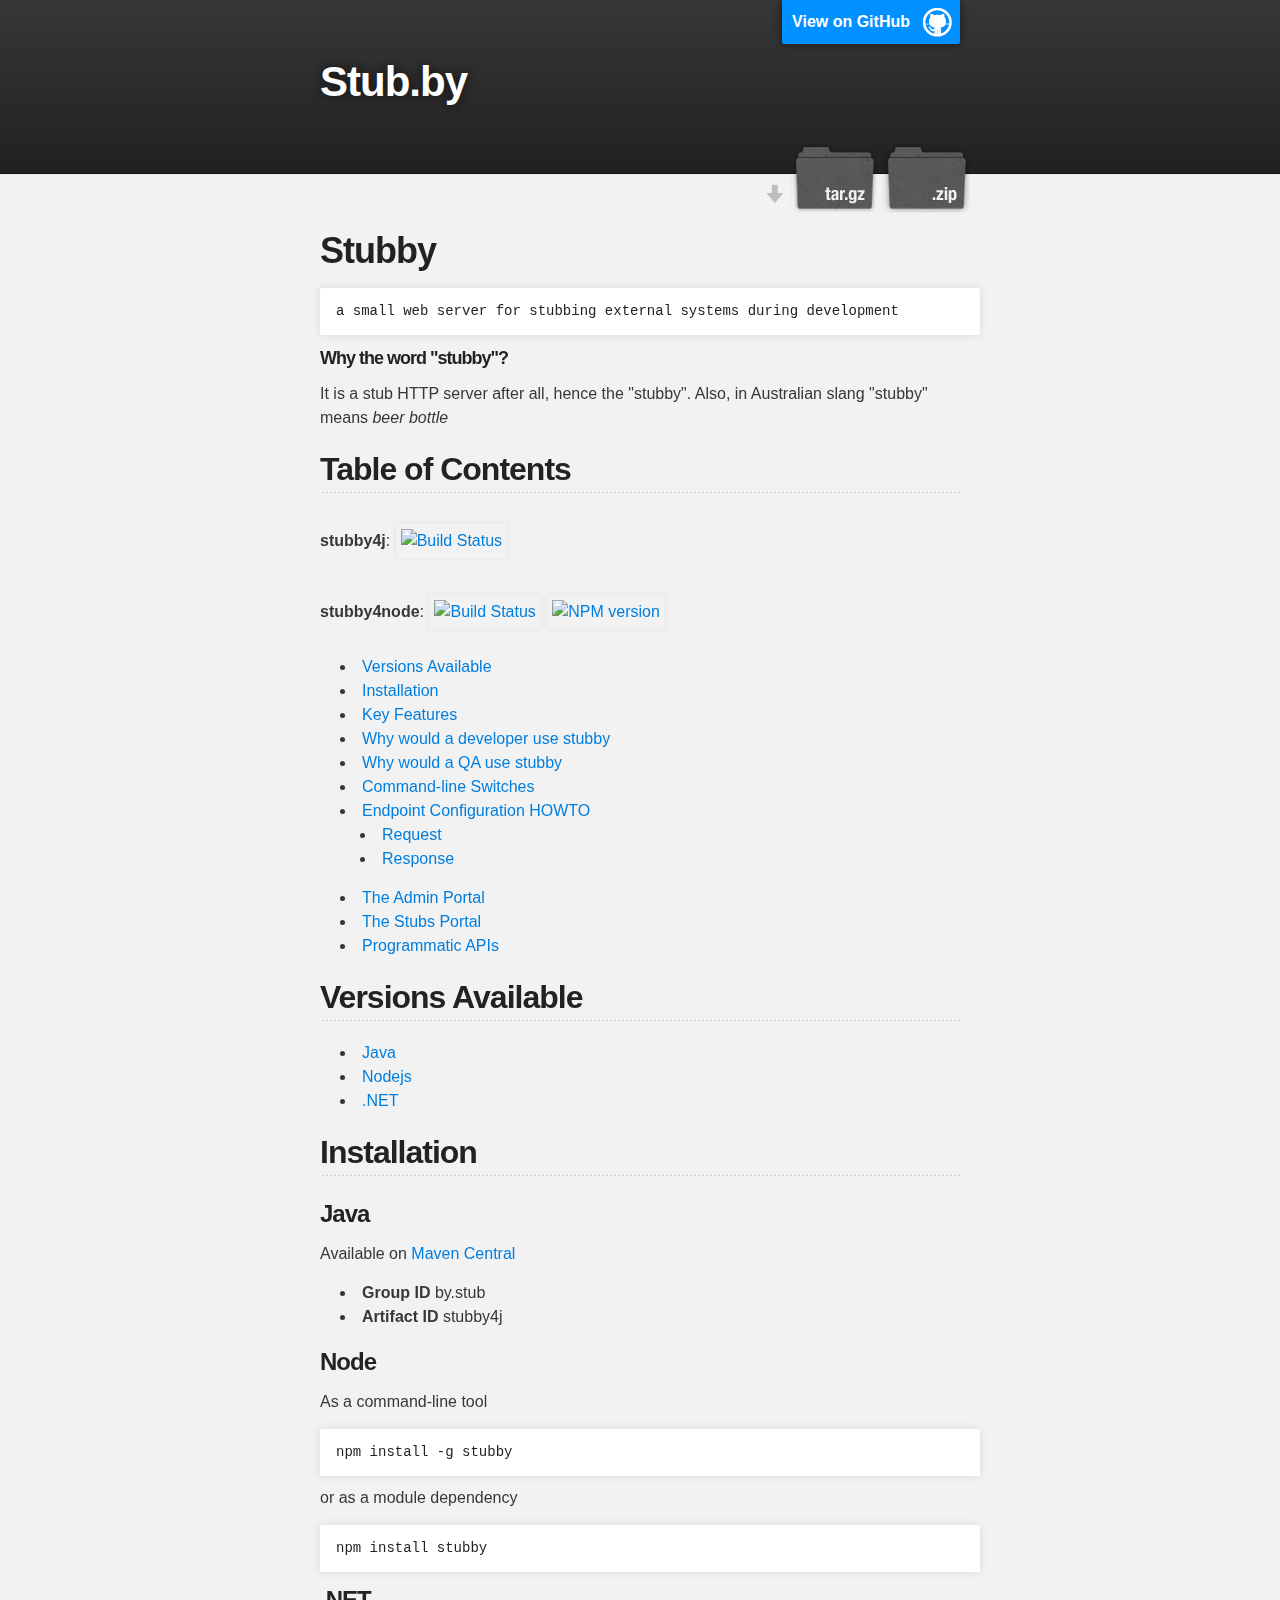
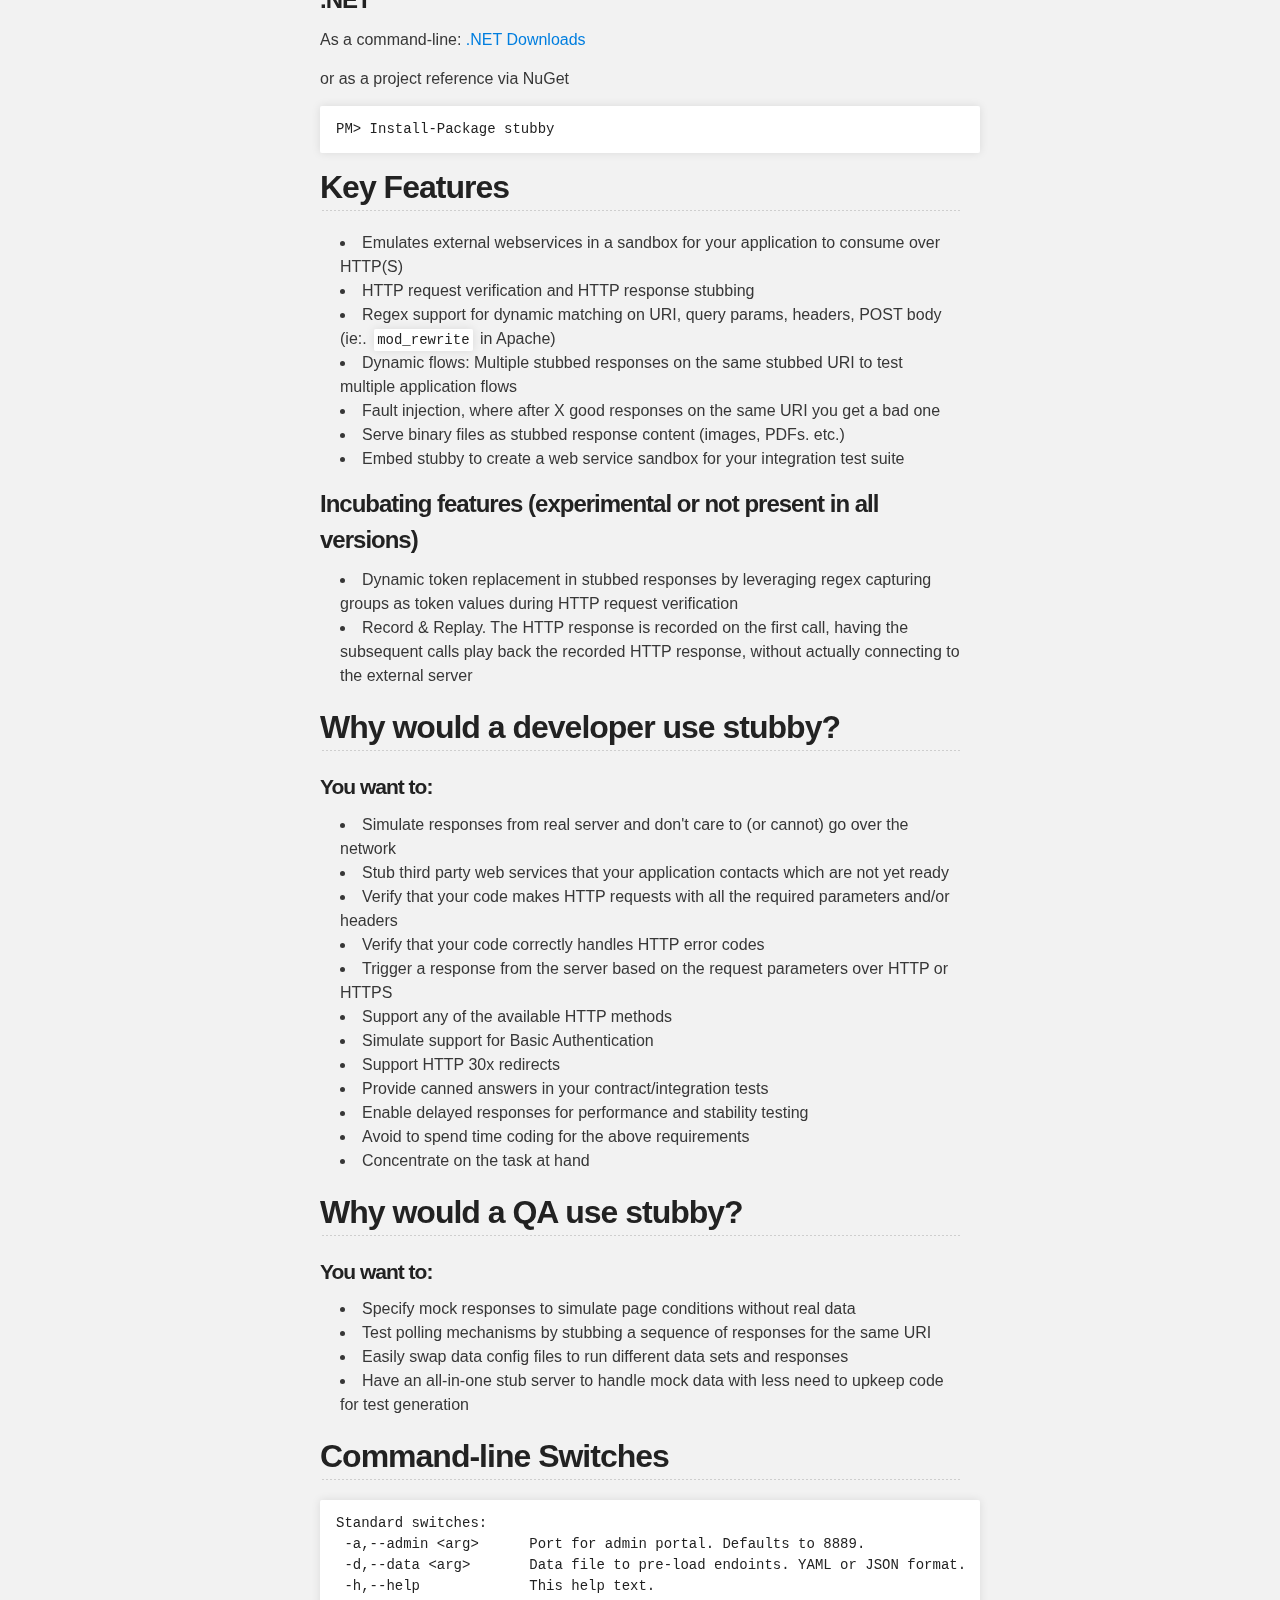
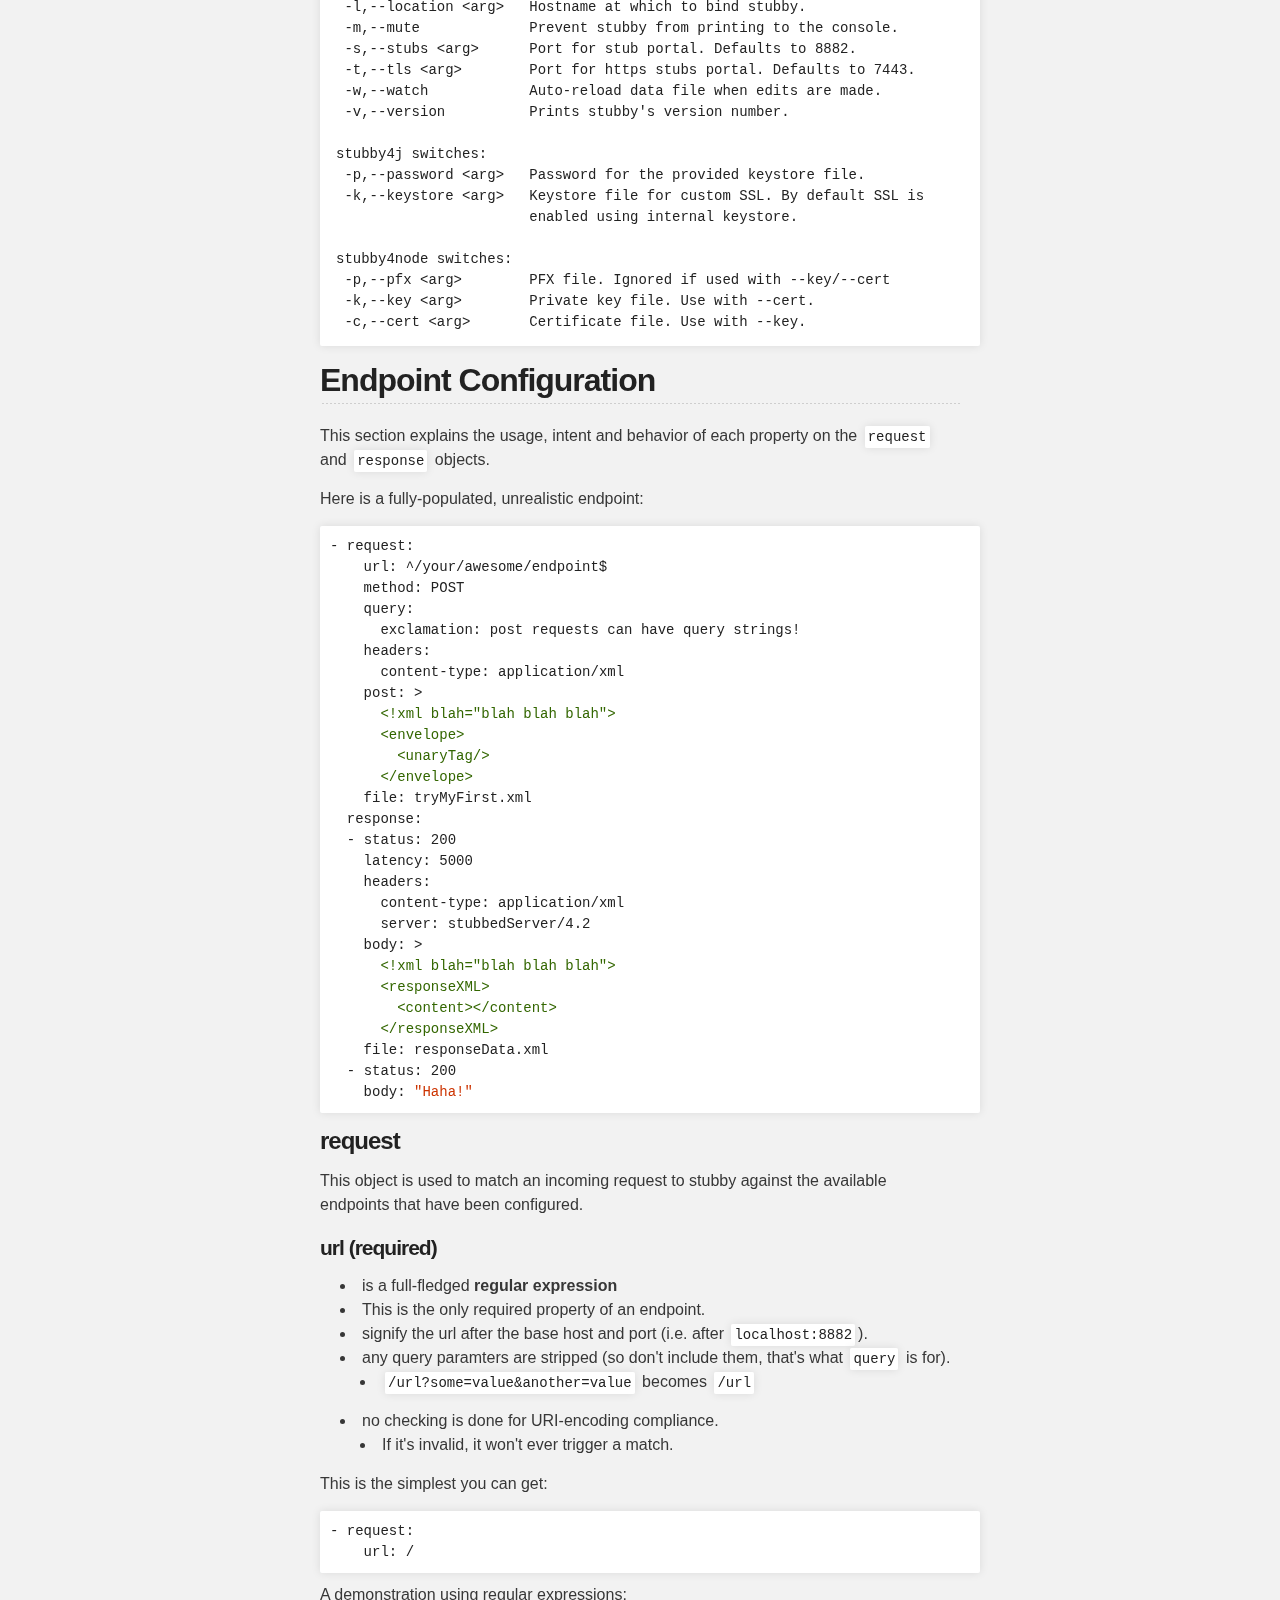
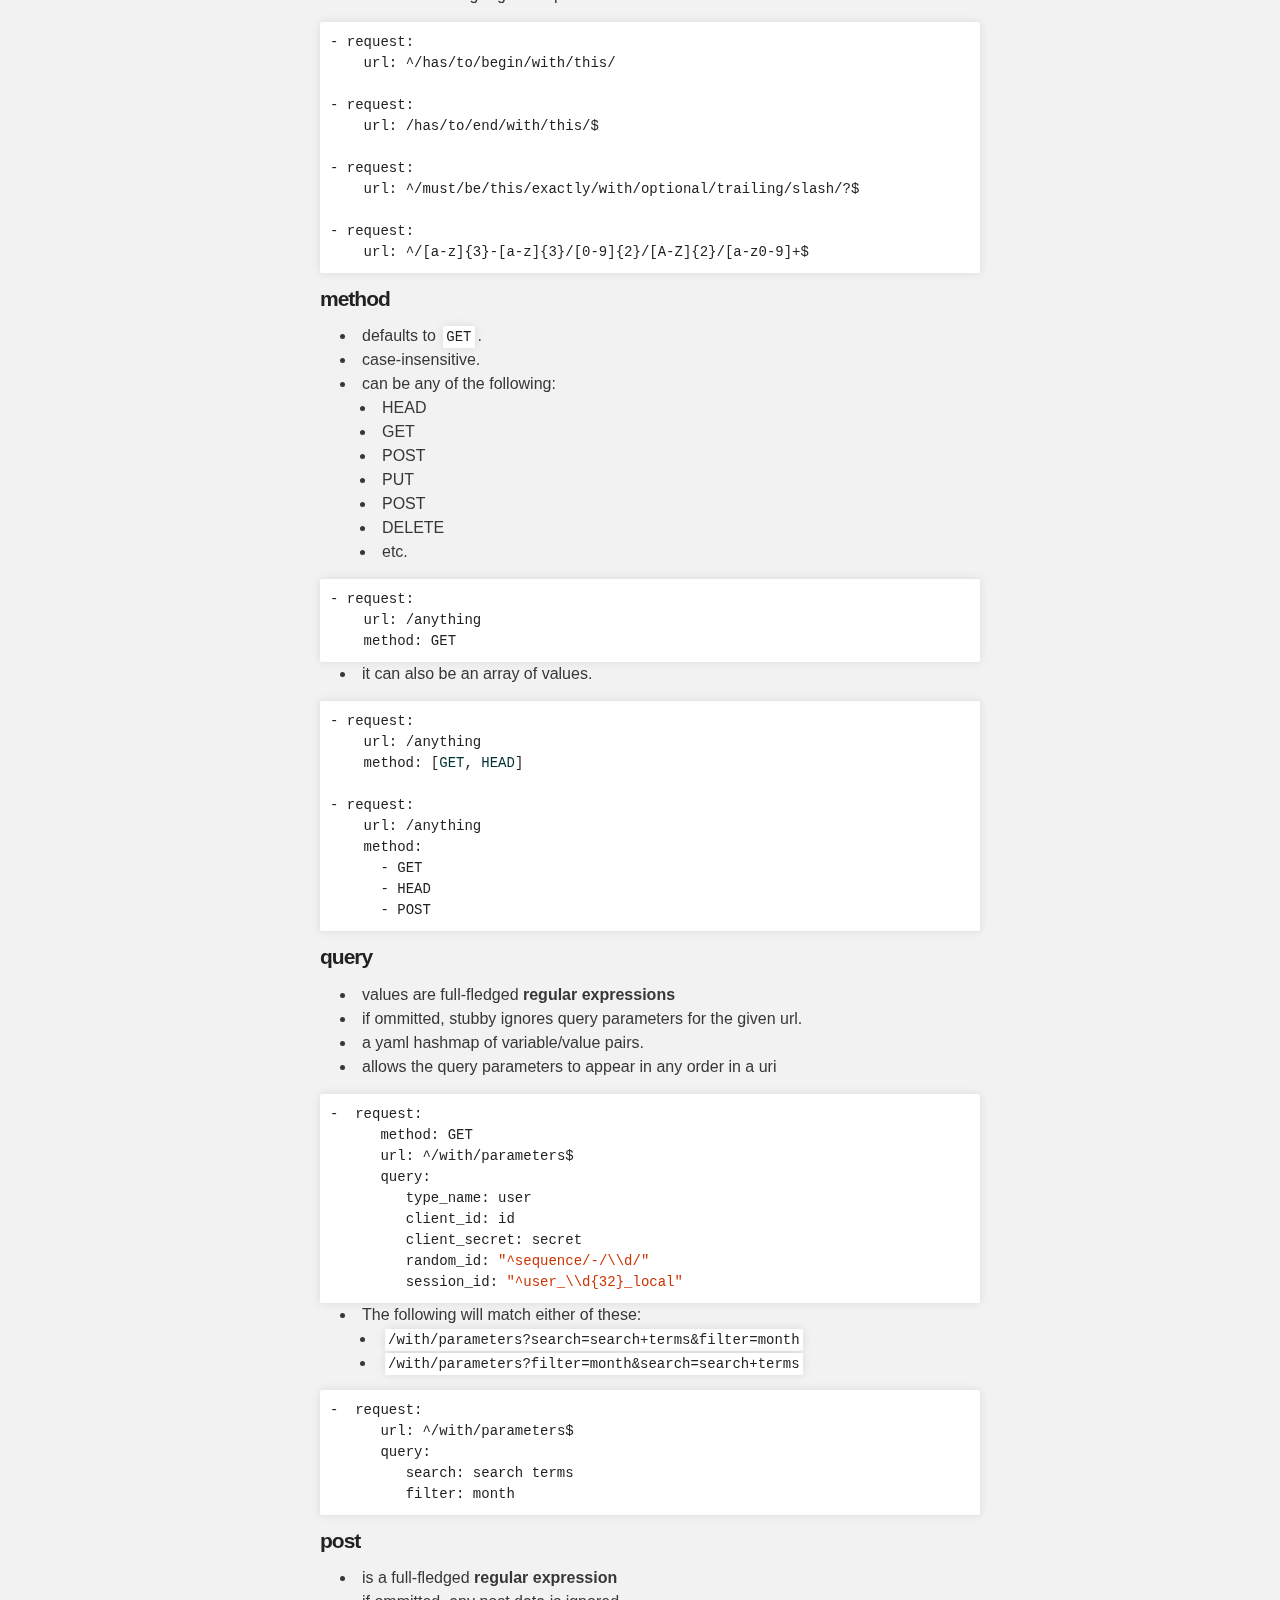
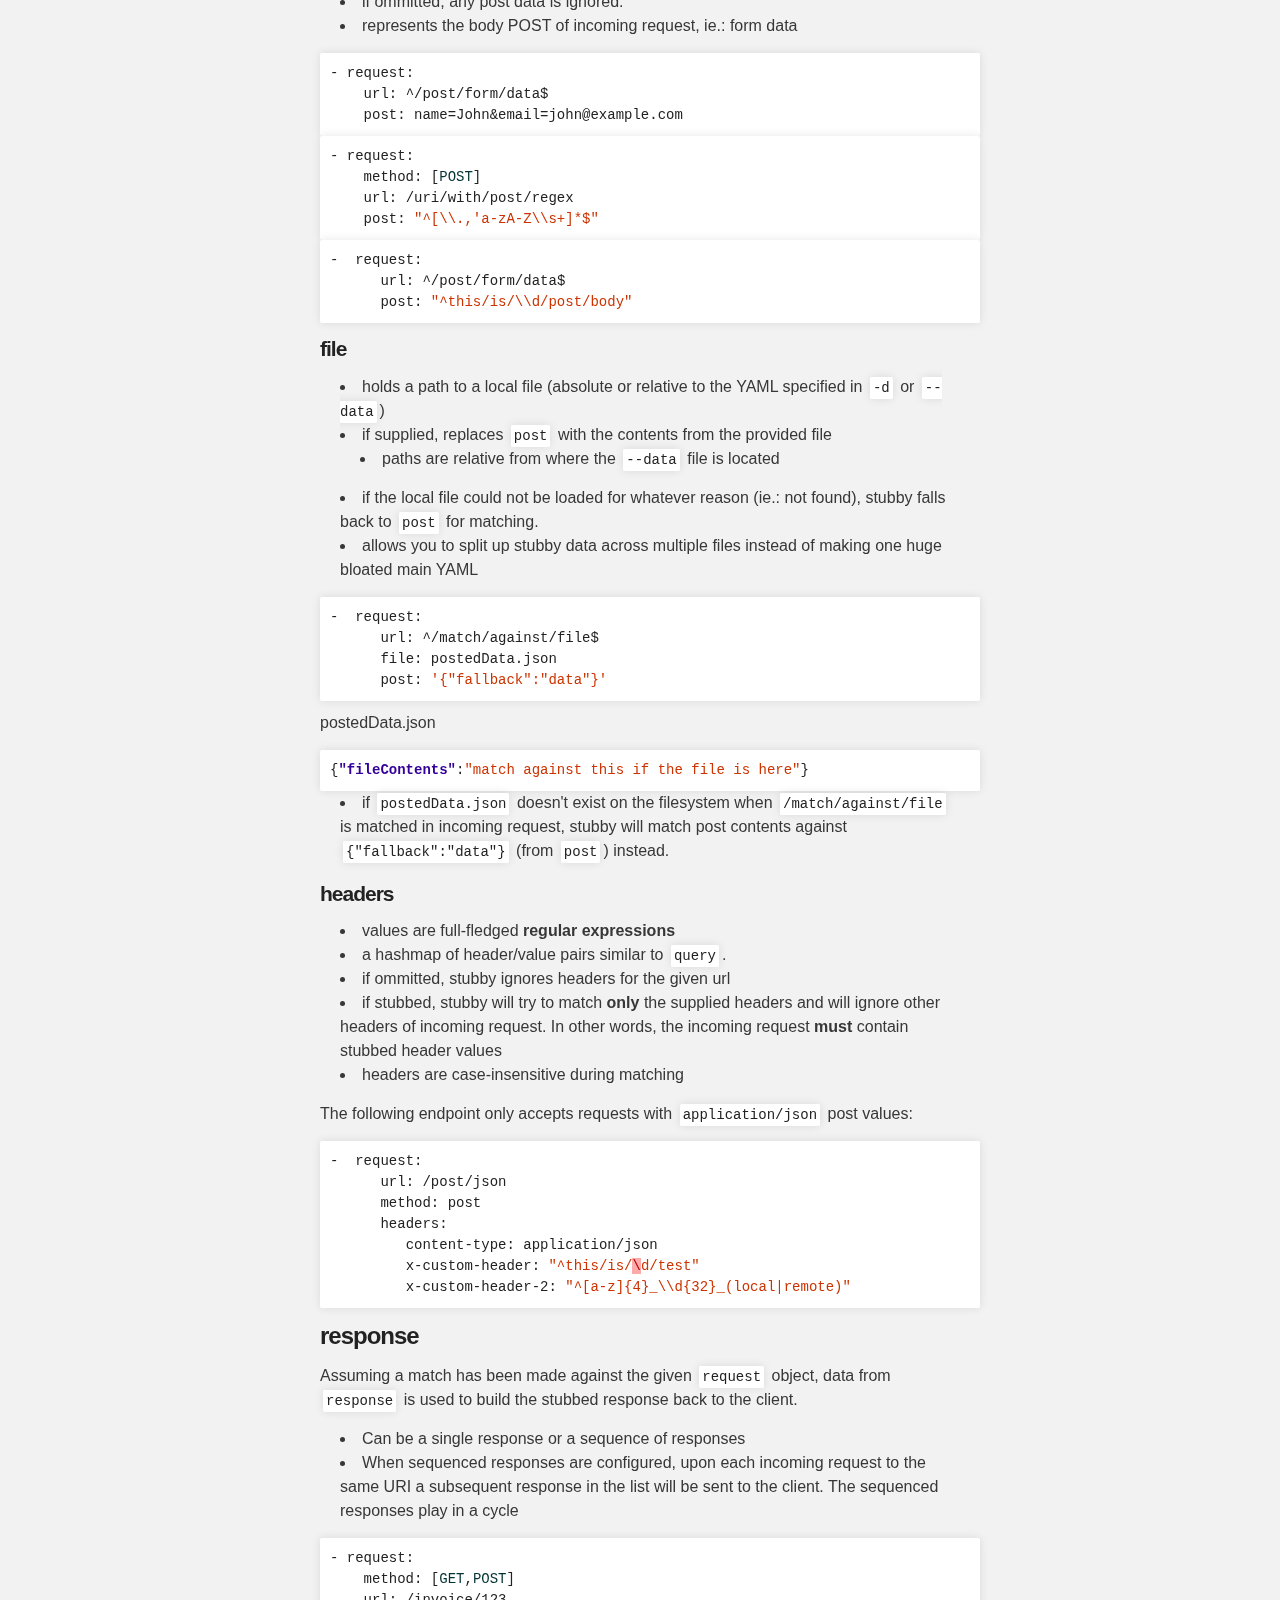
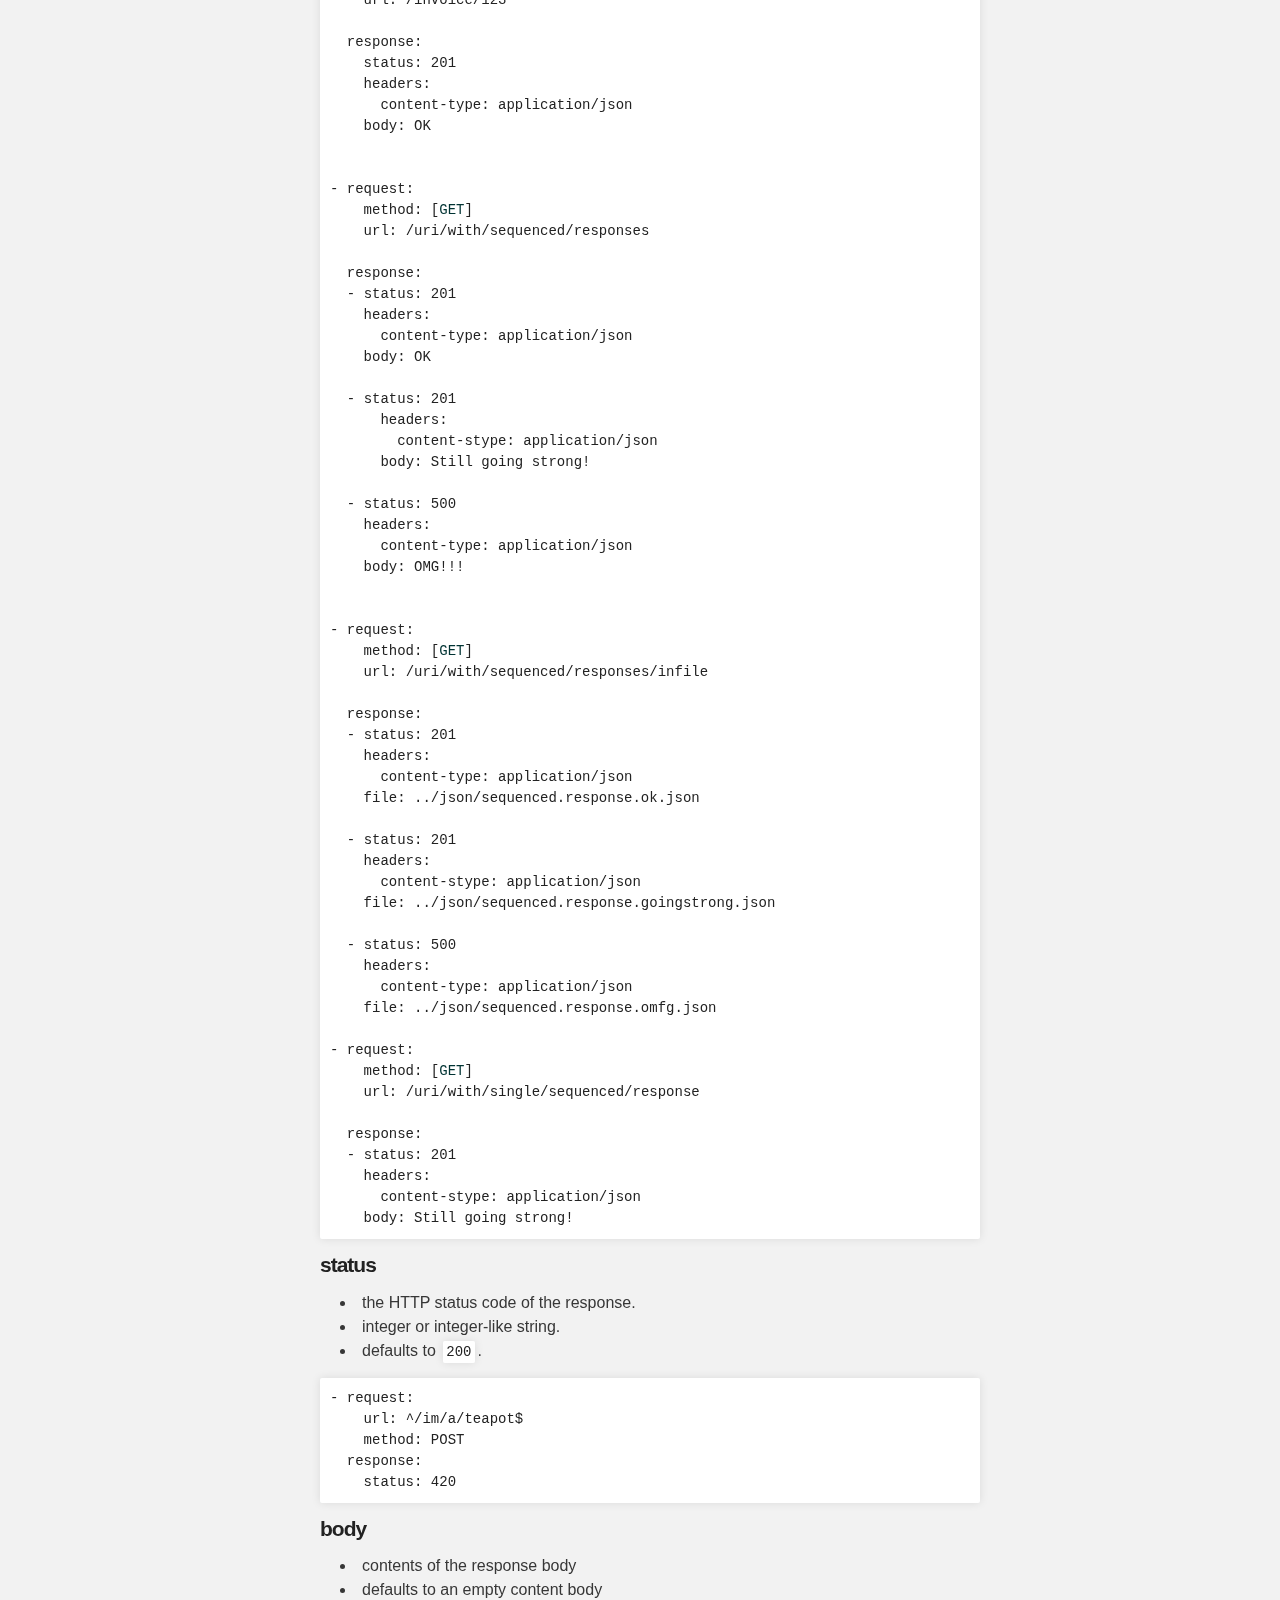
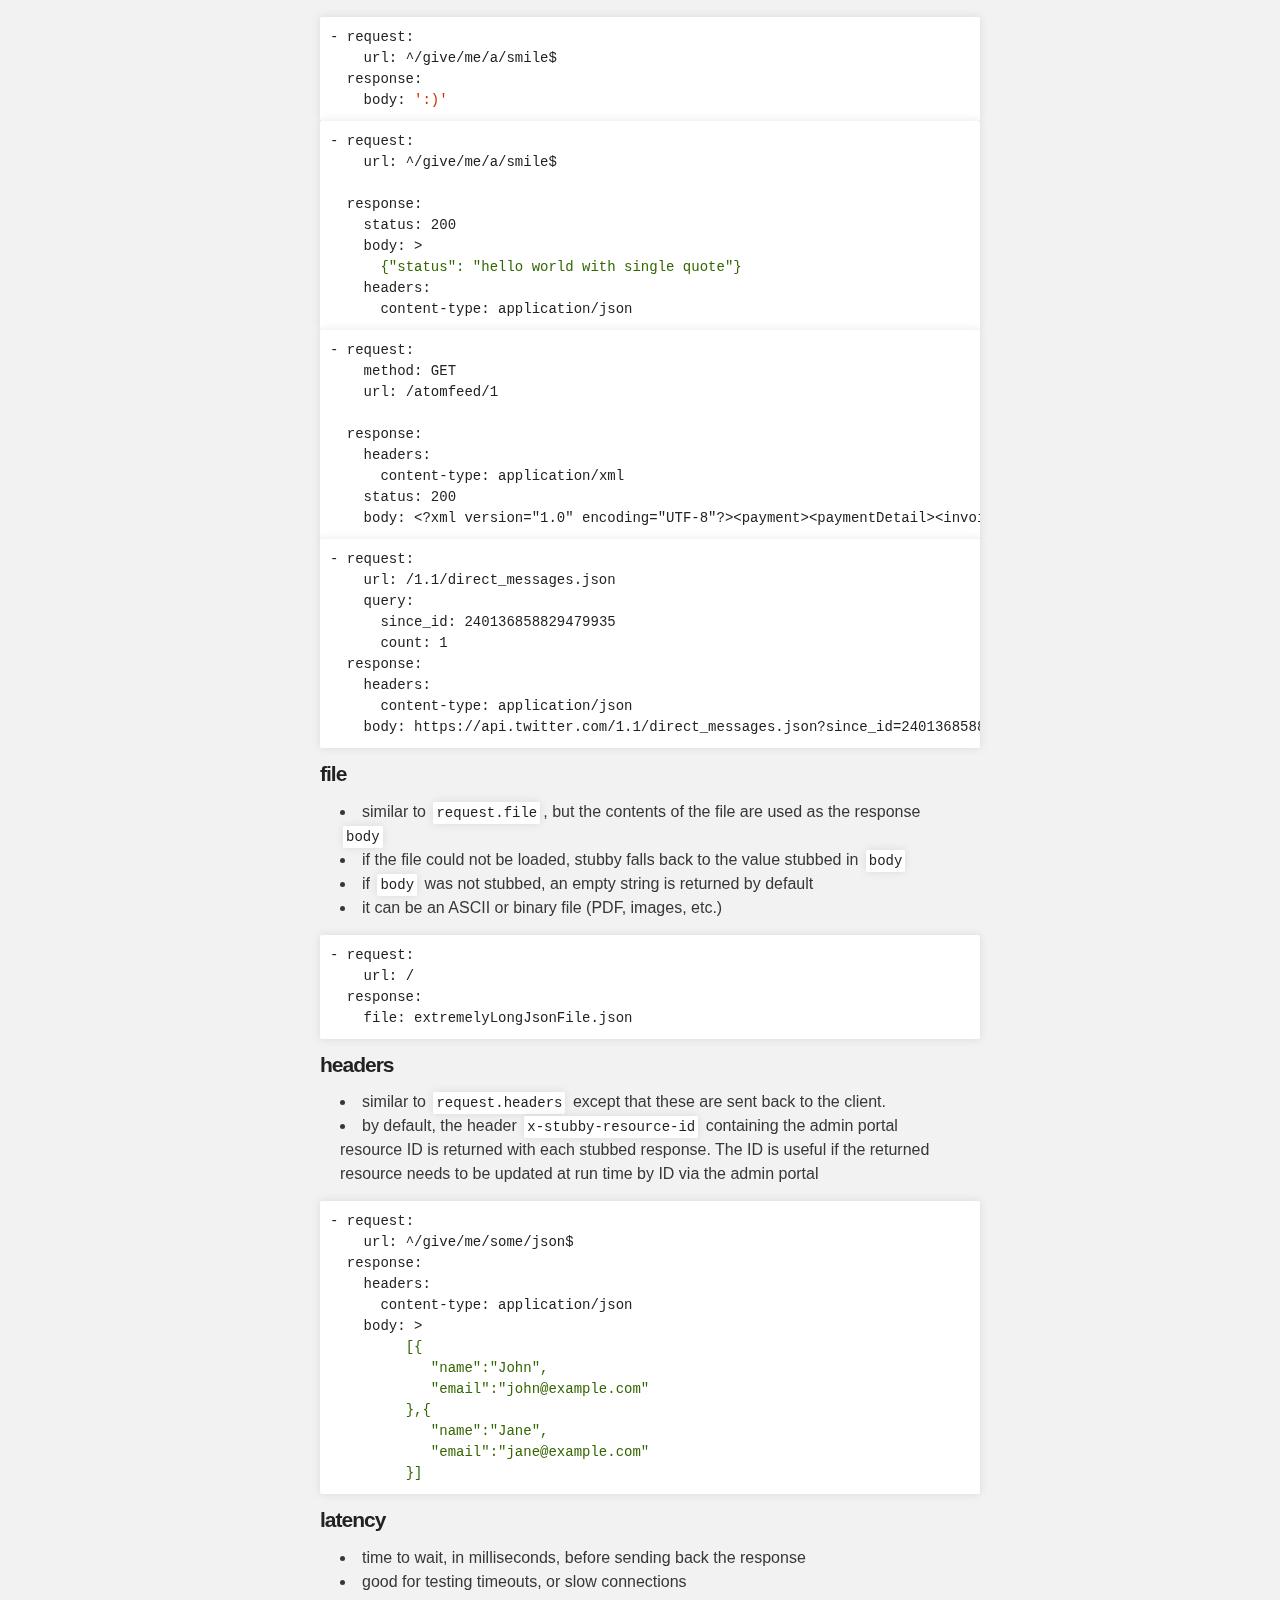
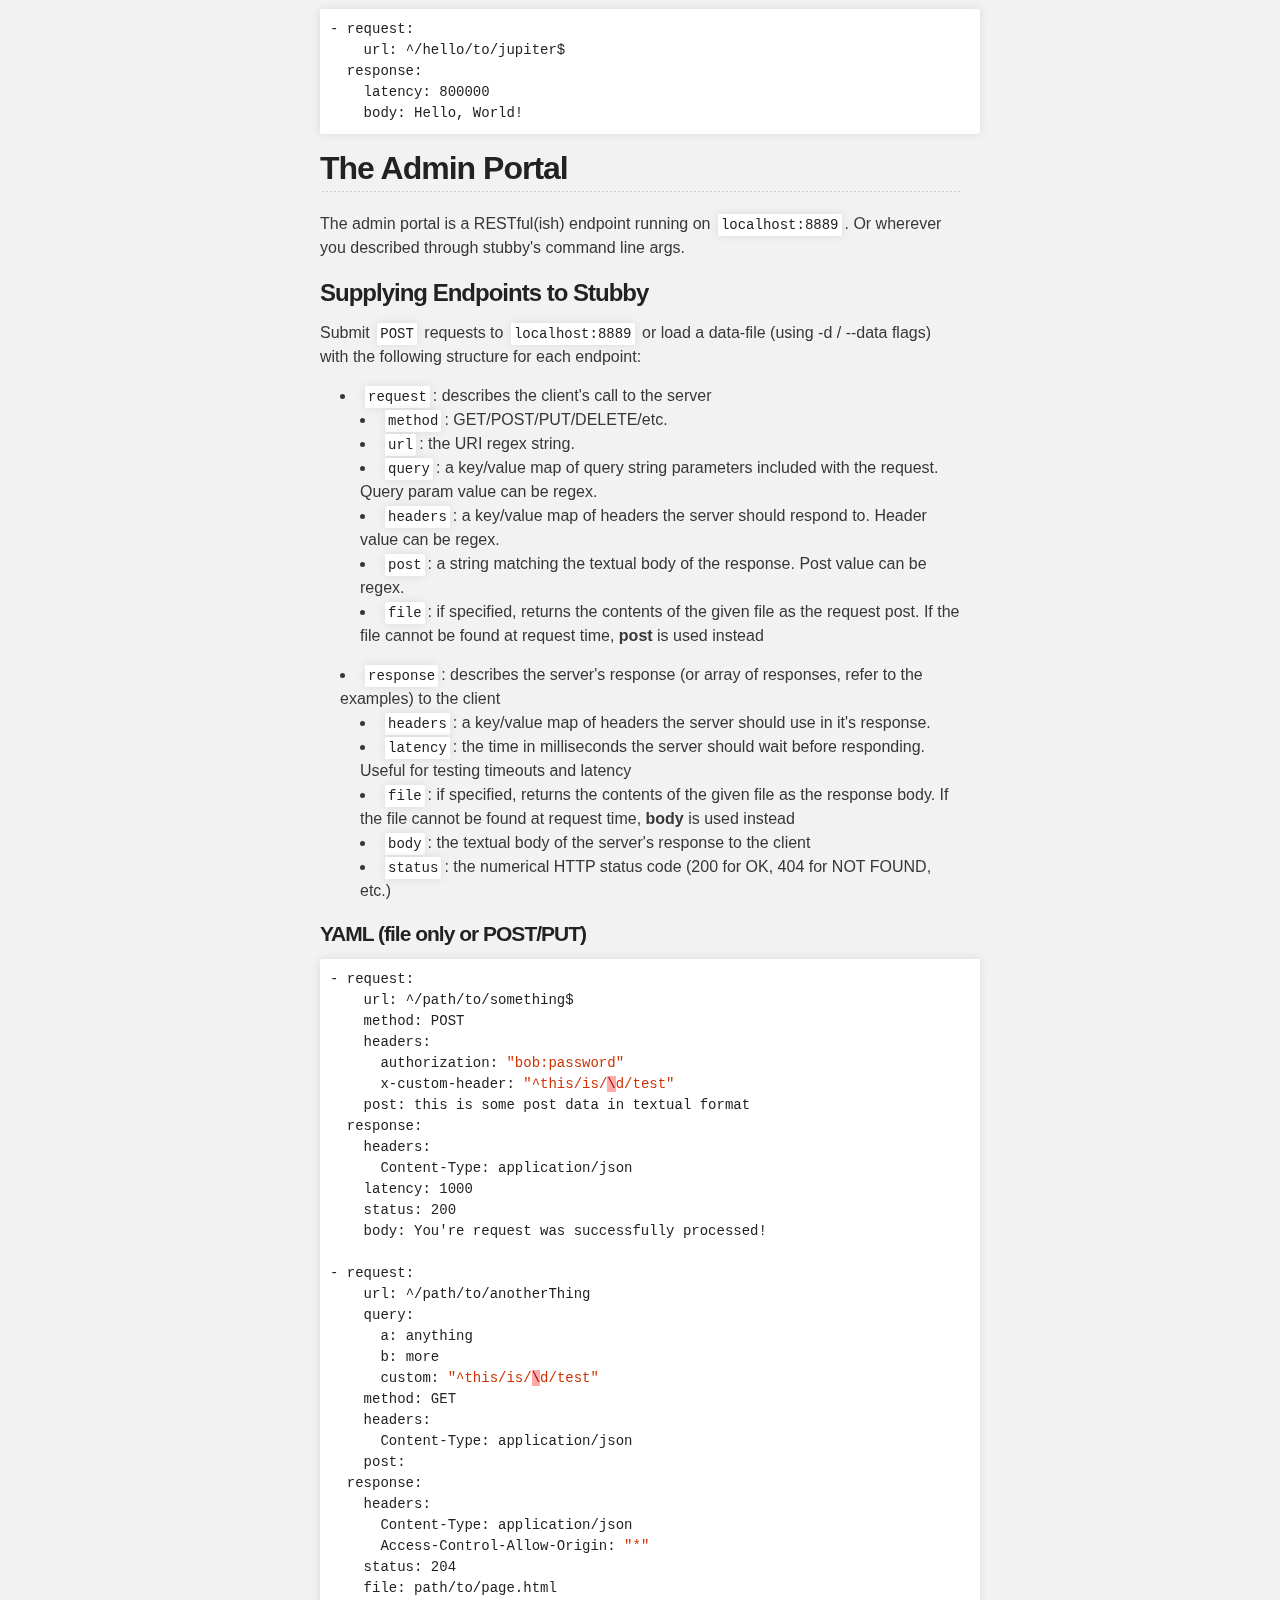
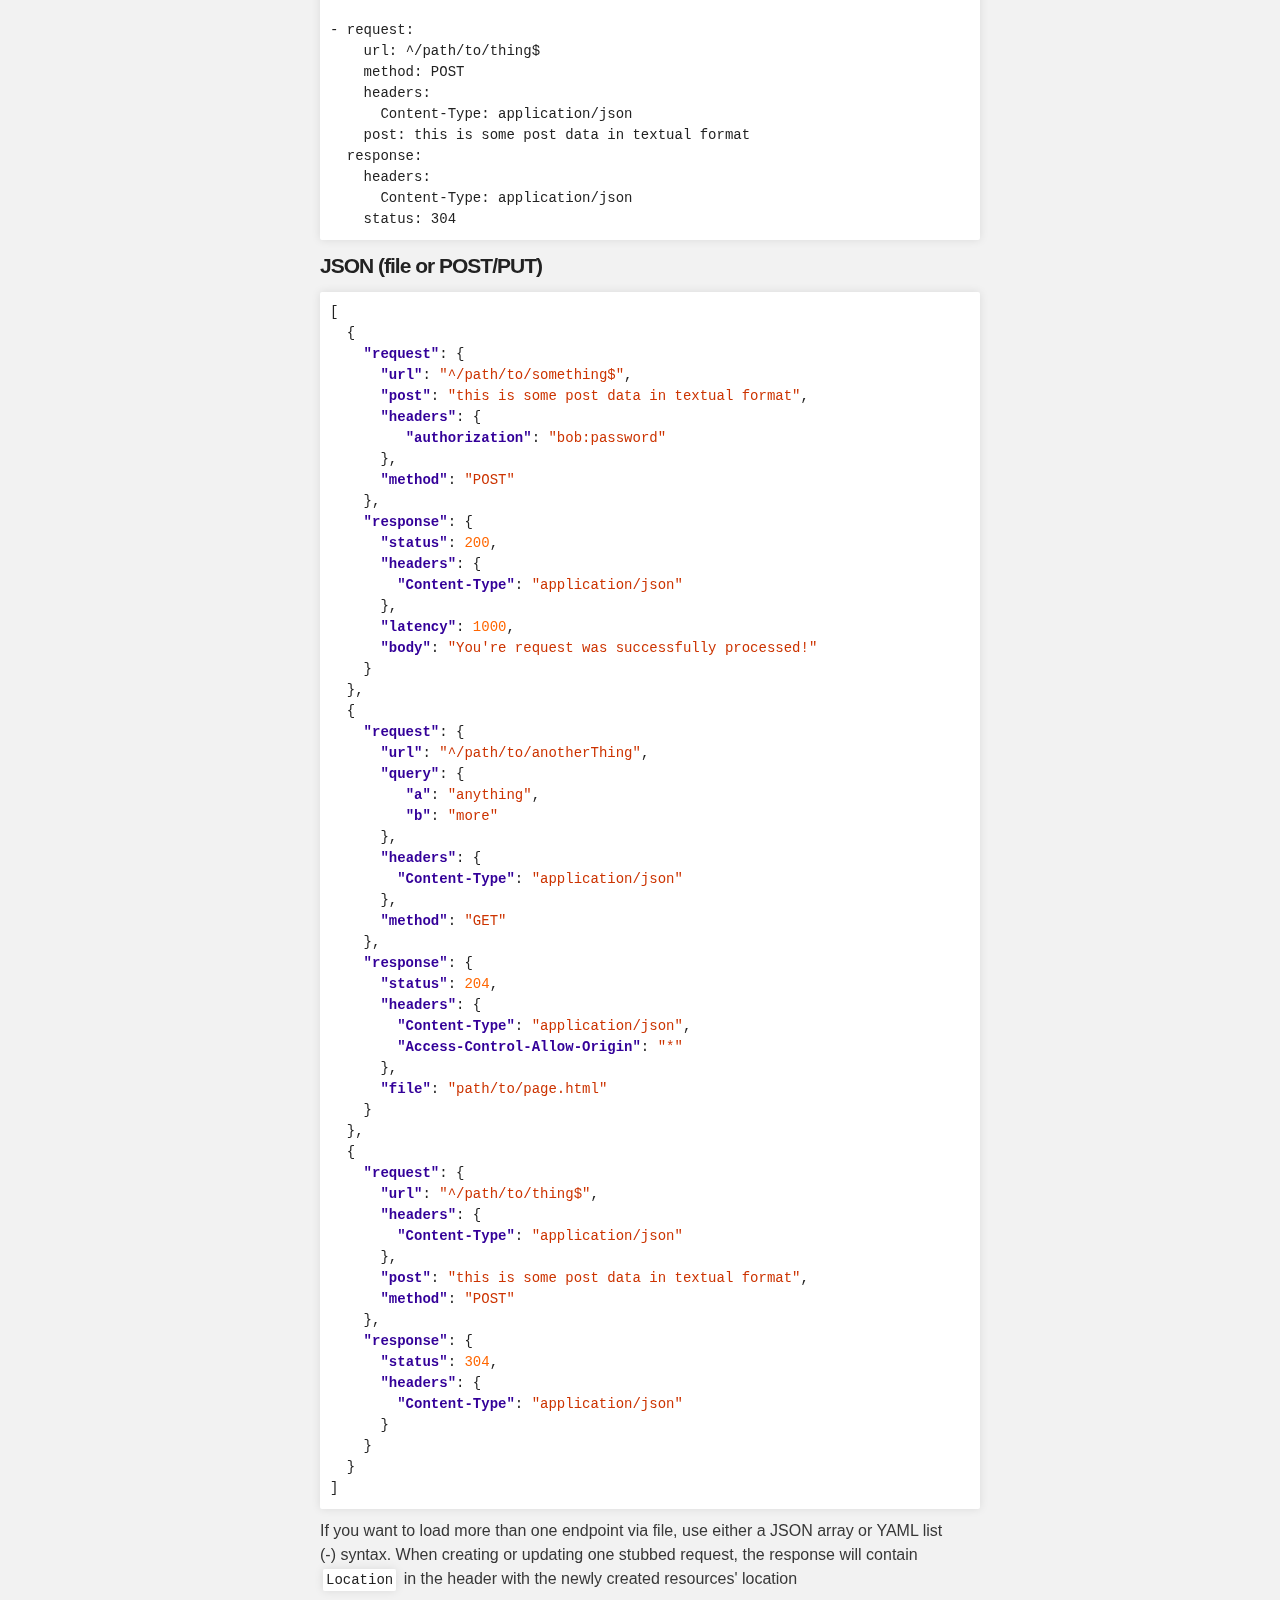
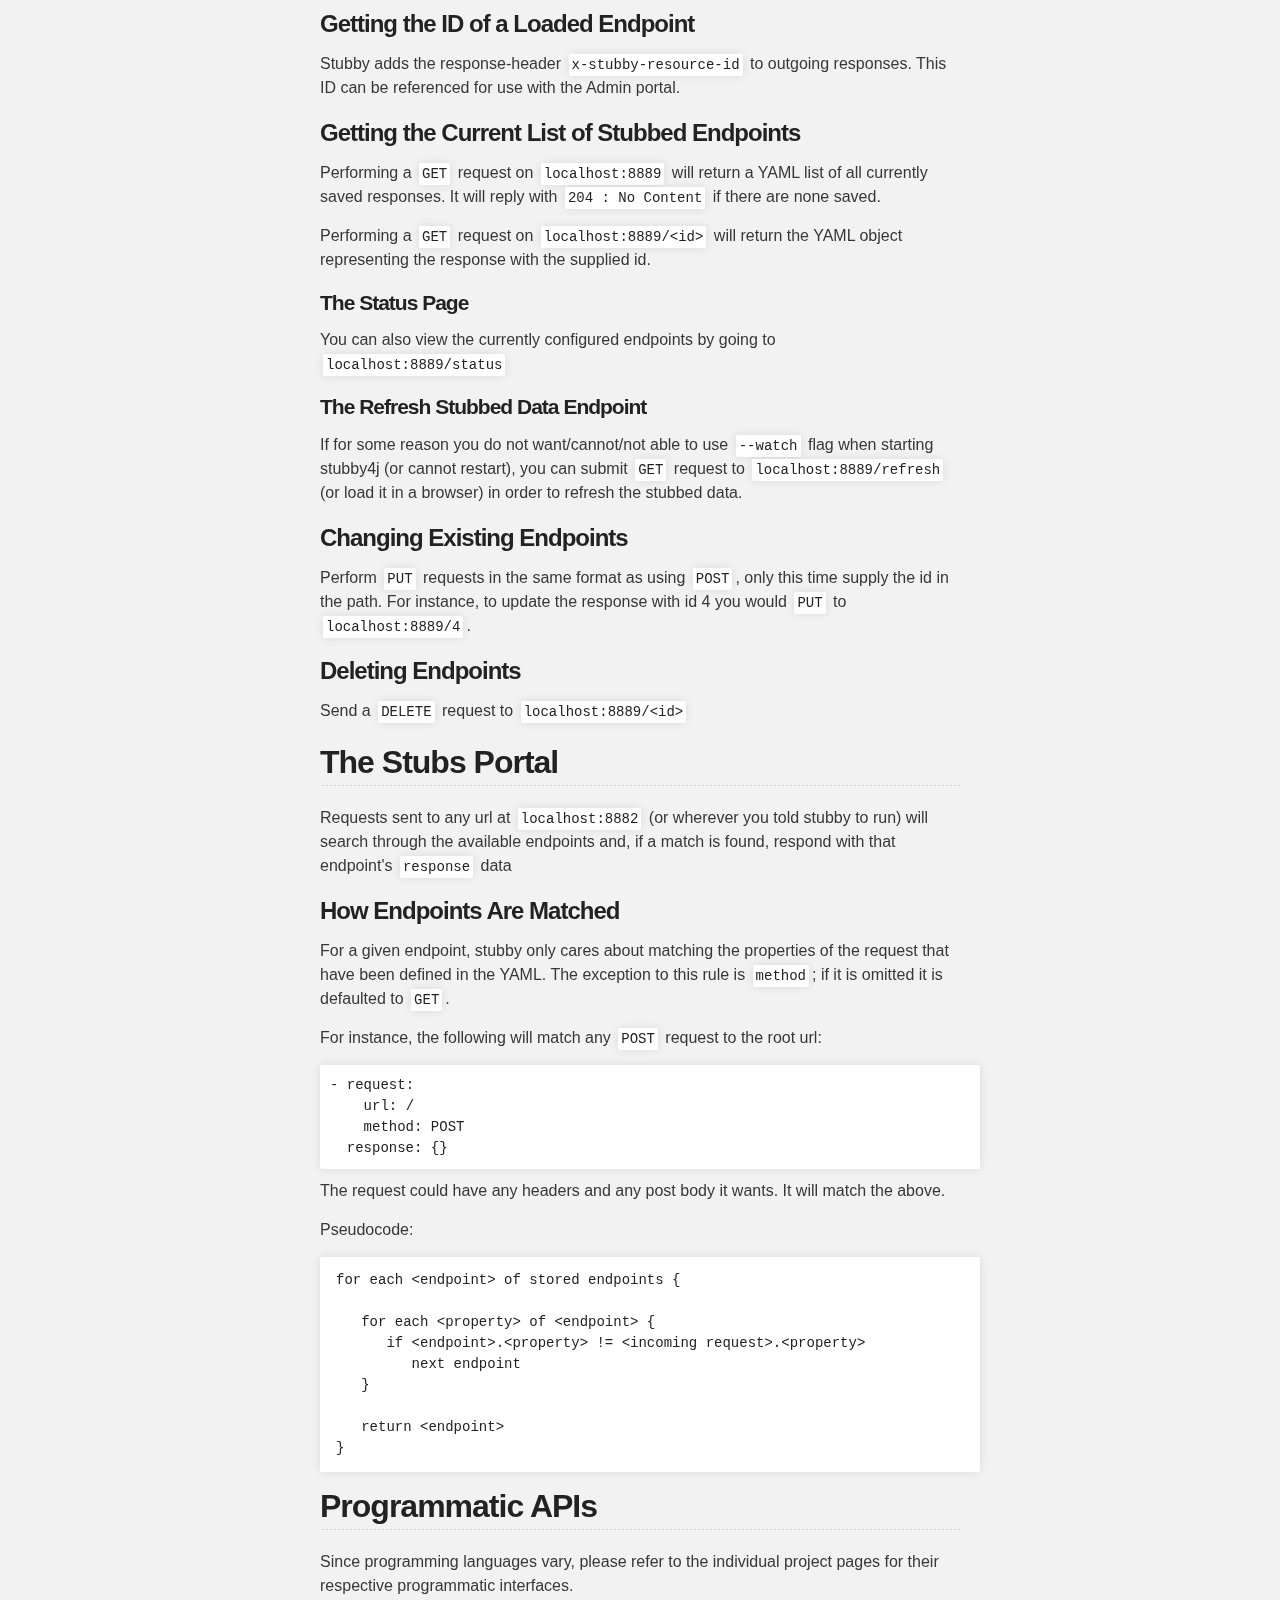
==== index.html @ 2d476422 "Create gh-pages branch via GitHub" ====
<!DOCTYPE html>
<html>

  <head>
    <meta charset='utf-8' />
    <meta http-equiv="X-UA-Compatible" content="chrome=1" />
    <meta name="description" content="Stub.by : " />

    <link rel="stylesheet" type="text/css" media="screen" href="stylesheets/stylesheet.css">

    <title>Stub.by</title>
  </head>

  <body>

    <!-- HEADER -->
    <div id="header_wrap" class="outer">
        <header class="inner">
          <a id="forkme_banner" href="https://github.com/mrak/stub.by">View on GitHub</a>

          <h1 id="project_title">Stub.by</h1>
          <h2 id="project_tagline"></h2>

            <section id="downloads">
              <a class="zip_download_link" href="https://github.com/mrak/stub.by/zipball/master">Download this project as a .zip file</a>
              <a class="tar_download_link" href="https://github.com/mrak/stub.by/tarball/master">Download this project as a tar.gz file</a>
            </section>
        </header>
    </div>

    <!-- MAIN CONTENT -->
    <div id="main_content_wrap" class="outer">
      <section id="main_content" class="inner">
        <h1>
<a name="stubby" class="anchor" href="#stubby"><span class="octicon octicon-link"></span></a>Stubby</h1>

<pre><code>a small web server for stubbing external systems during development
</code></pre>

<h5>
<a name="why-the-word-stubby" class="anchor" href="#why-the-word-stubby"><span class="octicon octicon-link"></span></a>Why the word "stubby"?</h5>

<p>It is a stub HTTP server after all, hence the "stubby". Also, in Australian slang "stubby" means <em>beer bottle</em></p>

<h2>
<a name="table-of-contents" class="anchor" href="#table-of-contents"><span class="octicon octicon-link"></span></a>Table of Contents</h2>

<p><strong>stubby4j</strong>: <a href="http://travis-ci.org/azagniotov/stubby4j"><img src="https://secure.travis-ci.org/azagniotov/stubby4j.png?branch=master" alt="Build Status"></a></p>

<p><strong>stubby4node</strong>: <a href="http://travis-ci.org/Afmrak/stubby4node"><img src="https://secure.travis-ci.org/mrak/stubby4node.png?branch=master" alt="Build Status"></a>
<a href="http://badge.fury.io/js/stubby"><img src="https://badge.fury.io/js/stubby.png" alt="NPM version"></a></p>

<ul>
<li><a href="#versions-available">Versions Available</a></li>
<li><a href="#installation">Installation</a></li>
<li><a href="#key-features">Key Features</a></li>
<li><a href="#why-would-a-developer-use-stubby">Why would a developer use stubby</a></li>
<li><a href="#why-would-a-qa-use-stubby">Why would a QA use stubby</a></li>
<li><a href="#command-line-switches">Command-line Switches</a></li>
<li>
<a href="#endpoint-configuration">Endpoint Configuration HOWTO</a>

<ul>
<li><a href="#request">Request</a></li>
<li><a href="#response">Response</a></li>
</ul>
</li>
<li><a href="#the-admin-portal">The Admin Portal</a></li>
<li><a href="#the-stubs-portal">The Stubs Portal</a></li>
<li><a href="#programmatic-apis">Programmatic APIs</a></li>
</ul><h2>
<a name="versions-available" class="anchor" href="#versions-available"><span class="octicon octicon-link"></span></a>Versions Available</h2>

<ul>
<li><a href="http://stub.by/4j">Java</a></li>
<li><a href="http://stub.by/4node">Nodejs</a></li>
<li><a href="http://stub.by/4net">.NET</a></li>
</ul><h2>
<a name="installation" class="anchor" href="#installation"><span class="octicon octicon-link"></span></a>Installation</h2>

<h3>
<a name="java" class="anchor" href="#java"><span class="octicon octicon-link"></span></a>Java</h3>

<p>Available on <a href="http://search.maven.org/#search%7Cgav%7C1%7Cg%3A%22by.stub%22%20AND%20a%3A%22stubby4j%22">Maven Central</a></p>

<ul>
<li>
<strong>Group ID</strong> by.stub</li>
<li>
<strong>Artifact ID</strong> stubby4j</li>
</ul><h3>
<a name="node" class="anchor" href="#node"><span class="octicon octicon-link"></span></a>Node</h3>

<p>As a command-line tool</p>

<pre><code>npm install -g stubby
</code></pre>

<p>or as a module dependency</p>

<pre><code>npm install stubby
</code></pre>

<h3>
<a name="net" class="anchor" href="#net"><span class="octicon octicon-link"></span></a>.NET</h3>

<p>As a command-line: <a href="http://stub.by/downloads/4net">.NET Downloads</a></p>

<p>or as a project reference via NuGet</p>

<pre><code>PM&gt; Install-Package stubby
</code></pre>

<h2>
<a name="key-features" class="anchor" href="#key-features"><span class="octicon octicon-link"></span></a>Key Features</h2>

<ul>
<li>Emulates external webservices in a sandbox for your application to consume over HTTP(S)</li>
<li>HTTP request verification and HTTP response stubbing</li>
<li>Regex support for dynamic matching on URI, query params, headers, POST body (ie:. <code>mod_rewrite</code> in Apache)</li>
<li>Dynamic flows: Multiple stubbed responses on the same stubbed URI to test multiple application flows</li>
<li>Fault injection, where after X good responses on the same URI you get a bad one</li>
<li>Serve binary files as stubbed response content (images, PDFs. etc.)</li>
<li>Embed stubby to create a web service sandbox for your integration test suite</li>
</ul><h3>
<a name="incubating-features-experimental-or-not-present-in-all-versions" class="anchor" href="#incubating-features-experimental-or-not-present-in-all-versions"><span class="octicon octicon-link"></span></a>Incubating features (experimental or not present in all versions)</h3>

<ul>
<li>Dynamic token replacement in stubbed responses by leveraging regex capturing groups as token values during HTTP request verification</li>
<li>Record &amp; Replay. The HTTP response is recorded on the first call, having the subsequent calls play back the recorded HTTP response, without actually connecting to the external server</li>
</ul><h2>
<a name="why-would-a-developer-use-stubby" class="anchor" href="#why-would-a-developer-use-stubby"><span class="octicon octicon-link"></span></a>Why would a developer use stubby?</h2>

<h4>
<a name="you-want-to" class="anchor" href="#you-want-to"><span class="octicon octicon-link"></span></a>You want to:</h4>

<ul>
<li>Simulate responses from real server and don't care to (or cannot) go over the network</li>
<li>Stub third party web services that your application contacts which are not yet ready</li>
<li>Verify that your code makes HTTP requests with all the required parameters and/or headers</li>
<li>Verify that your code correctly handles HTTP error codes</li>
<li>Trigger a response from the server based on the request parameters over HTTP or HTTPS</li>
<li>Support any of the available HTTP methods</li>
<li>Simulate support for Basic Authentication</li>
<li>Support HTTP 30x redirects</li>
<li>Provide canned answers in your contract/integration tests</li>
<li>Enable delayed responses for performance and stability testing</li>
<li>Avoid to spend time coding for the above requirements</li>
<li>Concentrate on the task at hand</li>
</ul><h2>
<a name="why-would-a-qa-use-stubby" class="anchor" href="#why-would-a-qa-use-stubby"><span class="octicon octicon-link"></span></a>Why would a QA use stubby?</h2>

<h4>
<a name="you-want-to-1" class="anchor" href="#you-want-to-1"><span class="octicon octicon-link"></span></a>You want to:</h4>

<ul>
<li>Specify mock responses to simulate page conditions without real data</li>
<li>Test polling mechanisms by stubbing a sequence of responses for the same URI</li>
<li>Easily swap data config files to run different data sets and responses</li>
<li>Have an all-in-one stub server to handle mock data with less need to upkeep code for test generation</li>
</ul><h2>
<a name="command-line-switches" class="anchor" href="#command-line-switches"><span class="octicon octicon-link"></span></a>Command-line Switches</h2>

<pre><code>Standard switches:
 -a,--admin &lt;arg&gt;      Port for admin portal. Defaults to 8889.
 -d,--data &lt;arg&gt;       Data file to pre-load endoints. YAML or JSON format.
 -h,--help             This help text.
 -l,--location &lt;arg&gt;   Hostname at which to bind stubby.
 -m,--mute             Prevent stubby from printing to the console.
 -s,--stubs &lt;arg&gt;      Port for stub portal. Defaults to 8882.
 -t,--tls &lt;arg&gt;        Port for https stubs portal. Defaults to 7443.
 -w,--watch            Auto-reload data file when edits are made.
 -v,--version          Prints stubby's version number.

stubby4j switches:
 -p,--password &lt;arg&gt;   Password for the provided keystore file.
 -k,--keystore &lt;arg&gt;   Keystore file for custom SSL. By default SSL is
                       enabled using internal keystore.

stubby4node switches:
 -p,--pfx &lt;arg&gt;        PFX file. Ignored if used with --key/--cert
 -k,--key &lt;arg&gt;        Private key file. Use with --cert.
 -c,--cert &lt;arg&gt;       Certificate file. Use with --key.
</code></pre>

<h2>
<a name="endpoint-configuration" class="anchor" href="#endpoint-configuration"><span class="octicon octicon-link"></span></a>Endpoint Configuration</h2>

<p>This section explains the usage, intent and behavior of each property on the <code>request</code> and <code>response</code> objects.</p>

<p>Here is a fully-populated, unrealistic endpoint:</p>

<div class="highlight highlight-yaml"><pre><span class="p-Indicator">-</span> <span class="l-Scalar-Plain">request</span><span class="p-Indicator">:</span>
    <span class="l-Scalar-Plain">url</span><span class="p-Indicator">:</span> <span class="l-Scalar-Plain">^/your/awesome/endpoint$</span>
    <span class="l-Scalar-Plain">method</span><span class="p-Indicator">:</span> <span class="l-Scalar-Plain">POST</span>
    <span class="l-Scalar-Plain">query</span><span class="p-Indicator">:</span>
      <span class="l-Scalar-Plain">exclamation</span><span class="p-Indicator">:</span> <span class="l-Scalar-Plain">post requests can have query strings!</span>
    <span class="l-Scalar-Plain">headers</span><span class="p-Indicator">:</span>
      <span class="l-Scalar-Plain">content-type</span><span class="p-Indicator">:</span> <span class="l-Scalar-Plain">application/xml</span>
    <span class="l-Scalar-Plain">post</span><span class="p-Indicator">:</span> <span class="p-Indicator">&gt;</span>
      <span class="no">&lt;!xml blah="blah blah blah"&gt;</span>
      <span class="no">&lt;envelope&gt;</span>
        <span class="no">&lt;unaryTag/&gt;</span>
      <span class="no">&lt;/envelope&gt;</span>
    <span class="l-Scalar-Plain">file</span><span class="p-Indicator">:</span> <span class="l-Scalar-Plain">tryMyFirst.xml</span>
  <span class="l-Scalar-Plain">response</span><span class="p-Indicator">:</span>
  <span class="p-Indicator">-</span> <span class="l-Scalar-Plain">status</span><span class="p-Indicator">:</span> <span class="l-Scalar-Plain">200</span>
    <span class="l-Scalar-Plain">latency</span><span class="p-Indicator">:</span> <span class="l-Scalar-Plain">5000</span>
    <span class="l-Scalar-Plain">headers</span><span class="p-Indicator">:</span>
      <span class="l-Scalar-Plain">content-type</span><span class="p-Indicator">:</span> <span class="l-Scalar-Plain">application/xml</span>
      <span class="l-Scalar-Plain">server</span><span class="p-Indicator">:</span> <span class="l-Scalar-Plain">stubbedServer/4.2</span>
    <span class="l-Scalar-Plain">body</span><span class="p-Indicator">:</span> <span class="p-Indicator">&gt;</span>
      <span class="no">&lt;!xml blah="blah blah blah"&gt;</span>
      <span class="no">&lt;responseXML&gt;</span>
        <span class="no">&lt;content&gt;&lt;/content&gt;</span>
      <span class="no">&lt;/responseXML&gt;</span>
    <span class="l-Scalar-Plain">file</span><span class="p-Indicator">:</span> <span class="l-Scalar-Plain">responseData.xml</span>
  <span class="p-Indicator">-</span> <span class="l-Scalar-Plain">status</span><span class="p-Indicator">:</span> <span class="l-Scalar-Plain">200</span>
    <span class="l-Scalar-Plain">body</span><span class="p-Indicator">:</span> <span class="s">"Haha!"</span>
</pre></div>

<h3>
<a name="request" class="anchor" href="#request"><span class="octicon octicon-link"></span></a>request</h3>

<p>This object is used to match an incoming request to stubby against the available endpoints that have been configured.</p>

<h4>
<a name="url-required" class="anchor" href="#url-required"><span class="octicon octicon-link"></span></a>url (required)</h4>

<ul>
<li>is a full-fledged <strong>regular expression</strong>
</li>
<li>This is the only required property of an endpoint.</li>
<li>signify the url after the base host and port (i.e. after <code>localhost:8882</code>).</li>
<li>any query paramters are stripped (so don't include them, that's what <code>query</code> is for).

<ul>
<li>
<code>/url?some=value&amp;another=value</code> becomes <code>/url</code>
</li>
</ul>
</li>
<li>no checking is done for URI-encoding compliance.

<ul>
<li>If it's invalid, it won't ever trigger a match.</li>
</ul>
</li>
</ul><p>This is the simplest you can get:</p>

<div class="highlight highlight-yaml"><pre><span class="p-Indicator">-</span> <span class="l-Scalar-Plain">request</span><span class="p-Indicator">:</span>
    <span class="l-Scalar-Plain">url</span><span class="p-Indicator">:</span> <span class="l-Scalar-Plain">/</span>
</pre></div>

<p>A demonstration using regular expressions:</p>

<div class="highlight highlight-yaml"><pre><span class="p-Indicator">-</span> <span class="l-Scalar-Plain">request</span><span class="p-Indicator">:</span>
    <span class="l-Scalar-Plain">url</span><span class="p-Indicator">:</span> <span class="l-Scalar-Plain">^/has/to/begin/with/this/</span>

<span class="p-Indicator">-</span> <span class="l-Scalar-Plain">request</span><span class="p-Indicator">:</span>
    <span class="l-Scalar-Plain">url</span><span class="p-Indicator">:</span> <span class="l-Scalar-Plain">/has/to/end/with/this/$</span>

<span class="p-Indicator">-</span> <span class="l-Scalar-Plain">request</span><span class="p-Indicator">:</span>
    <span class="l-Scalar-Plain">url</span><span class="p-Indicator">:</span> <span class="l-Scalar-Plain">^/must/be/this/exactly/with/optional/trailing/slash/?$</span>

<span class="p-Indicator">-</span> <span class="l-Scalar-Plain">request</span><span class="p-Indicator">:</span>
    <span class="l-Scalar-Plain">url</span><span class="p-Indicator">:</span> <span class="l-Scalar-Plain">^/[a-z]{3}-[a-z]{3}/[0-9]{2}/[A-Z]{2}/[a-z0-9]+$</span>
</pre></div>

<h4>
<a name="method" class="anchor" href="#method"><span class="octicon octicon-link"></span></a>method</h4>

<ul>
<li>defaults to <code>GET</code>.</li>
<li>case-insensitive.</li>
<li>can be any of the following:

<ul>
<li>HEAD</li>
<li>GET</li>
<li>POST</li>
<li>PUT</li>
<li>POST</li>
<li>DELETE</li>
<li>etc.</li>
</ul>
</li>
</ul><div class="highlight highlight-yaml"><pre><span class="p-Indicator">-</span> <span class="l-Scalar-Plain">request</span><span class="p-Indicator">:</span>
    <span class="l-Scalar-Plain">url</span><span class="p-Indicator">:</span> <span class="l-Scalar-Plain">/anything</span>
    <span class="l-Scalar-Plain">method</span><span class="p-Indicator">:</span> <span class="l-Scalar-Plain">GET</span>
</pre></div>

<ul>
<li>it can also be an array of values.</li>
</ul><div class="highlight highlight-yaml"><pre><span class="p-Indicator">-</span> <span class="l-Scalar-Plain">request</span><span class="p-Indicator">:</span>
    <span class="l-Scalar-Plain">url</span><span class="p-Indicator">:</span> <span class="l-Scalar-Plain">/anything</span>
    <span class="l-Scalar-Plain">method</span><span class="p-Indicator">:</span> <span class="p-Indicator">[</span><span class="nv">GET</span><span class="p-Indicator">,</span> <span class="nv">HEAD</span><span class="p-Indicator">]</span>

<span class="p-Indicator">-</span> <span class="l-Scalar-Plain">request</span><span class="p-Indicator">:</span>
    <span class="l-Scalar-Plain">url</span><span class="p-Indicator">:</span> <span class="l-Scalar-Plain">/anything</span>
    <span class="l-Scalar-Plain">method</span><span class="p-Indicator">:</span>
      <span class="p-Indicator">-</span> <span class="l-Scalar-Plain">GET</span>
      <span class="p-Indicator">-</span> <span class="l-Scalar-Plain">HEAD</span>
      <span class="p-Indicator">-</span> <span class="l-Scalar-Plain">POST</span>
</pre></div>

<h4>
<a name="query" class="anchor" href="#query"><span class="octicon octicon-link"></span></a>query</h4>

<ul>
<li>values are full-fledged <strong>regular expressions</strong>
</li>
<li>if ommitted, stubby ignores query parameters for the given url.</li>
<li>a yaml hashmap of variable/value pairs.</li>
<li>allows the query parameters to appear in any order in a uri</li>
</ul><div class="highlight highlight-yaml"><pre><span class="p-Indicator">-</span>  <span class="l-Scalar-Plain">request</span><span class="p-Indicator">:</span>
      <span class="l-Scalar-Plain">method</span><span class="p-Indicator">:</span> <span class="l-Scalar-Plain">GET</span>
      <span class="l-Scalar-Plain">url</span><span class="p-Indicator">:</span> <span class="l-Scalar-Plain">^/with/parameters$</span>
      <span class="l-Scalar-Plain">query</span><span class="p-Indicator">:</span>
         <span class="l-Scalar-Plain">type_name</span><span class="p-Indicator">:</span> <span class="l-Scalar-Plain">user</span>
         <span class="l-Scalar-Plain">client_id</span><span class="p-Indicator">:</span> <span class="l-Scalar-Plain">id</span>
         <span class="l-Scalar-Plain">client_secret</span><span class="p-Indicator">:</span> <span class="l-Scalar-Plain">secret</span>
         <span class="l-Scalar-Plain">random_id</span><span class="p-Indicator">:</span> <span class="s">"^sequence/-/\\d/"</span>
         <span class="l-Scalar-Plain">session_id</span><span class="p-Indicator">:</span> <span class="s">"^user_\\d{32}_local"</span>
</pre></div>

<ul>
<li>The following will match either of these:

<ul>
<li><code>/with/parameters?search=search+terms&amp;filter=month</code></li>
<li><code>/with/parameters?filter=month&amp;search=search+terms</code></li>
</ul>
</li>
</ul><div class="highlight highlight-yaml"><pre><span class="p-Indicator">-</span>  <span class="l-Scalar-Plain">request</span><span class="p-Indicator">:</span>
      <span class="l-Scalar-Plain">url</span><span class="p-Indicator">:</span> <span class="l-Scalar-Plain">^/with/parameters$</span>
      <span class="l-Scalar-Plain">query</span><span class="p-Indicator">:</span>
         <span class="l-Scalar-Plain">search</span><span class="p-Indicator">:</span> <span class="l-Scalar-Plain">search terms</span>
         <span class="l-Scalar-Plain">filter</span><span class="p-Indicator">:</span> <span class="l-Scalar-Plain">month</span>
</pre></div>

<h4>
<a name="post" class="anchor" href="#post"><span class="octicon octicon-link"></span></a>post</h4>

<ul>
<li>is a full-fledged <strong>regular expression</strong>
</li>
<li>if ommitted, any post data is ignored.</li>
<li>represents the body POST of incoming request, ie.: form data</li>
</ul><div class="highlight highlight-yaml"><pre><span class="p-Indicator">-</span> <span class="l-Scalar-Plain">request</span><span class="p-Indicator">:</span>
    <span class="l-Scalar-Plain">url</span><span class="p-Indicator">:</span> <span class="l-Scalar-Plain">^/post/form/data$</span>
    <span class="l-Scalar-Plain">post</span><span class="p-Indicator">:</span> <span class="l-Scalar-Plain">name=John&amp;email=john@example.com</span>
</pre></div>

<div class="highlight highlight-yaml"><pre><span class="p-Indicator">-</span> <span class="l-Scalar-Plain">request</span><span class="p-Indicator">:</span>
    <span class="l-Scalar-Plain">method</span><span class="p-Indicator">:</span> <span class="p-Indicator">[</span><span class="nv">POST</span><span class="p-Indicator">]</span>
    <span class="l-Scalar-Plain">url</span><span class="p-Indicator">:</span> <span class="l-Scalar-Plain">/uri/with/post/regex</span>
    <span class="l-Scalar-Plain">post</span><span class="p-Indicator">:</span> <span class="s">"^[\\.,'a-zA-Z\\s+]*$"</span>
</pre></div>

<div class="highlight highlight-yaml"><pre><span class="p-Indicator">-</span>  <span class="l-Scalar-Plain">request</span><span class="p-Indicator">:</span>
      <span class="l-Scalar-Plain">url</span><span class="p-Indicator">:</span> <span class="l-Scalar-Plain">^/post/form/data$</span>
      <span class="l-Scalar-Plain">post</span><span class="p-Indicator">:</span> <span class="s">"^this/is/\\d/post/body"</span>
</pre></div>

<h4>
<a name="file" class="anchor" href="#file"><span class="octicon octicon-link"></span></a>file</h4>

<ul>
<li>holds a path to a local file (absolute or relative to the YAML specified in <code>-d</code> or <code>--data</code>)</li>
<li>if supplied, replaces <code>post</code> with the contents from the provided file

<ul>
<li>paths are relative from where the <code>--data</code> file is located</li>
</ul>
</li>
<li>if the local file could not be loaded for whatever reason (ie.: not found), stubby falls back to <code>post</code> for matching.</li>
<li>allows you to split up stubby data across multiple files instead of making one huge bloated main YAML</li>
</ul><div class="highlight highlight-yaml"><pre><span class="p-Indicator">-</span>  <span class="l-Scalar-Plain">request</span><span class="p-Indicator">:</span>
      <span class="l-Scalar-Plain">url</span><span class="p-Indicator">:</span> <span class="l-Scalar-Plain">^/match/against/file$</span>
      <span class="l-Scalar-Plain">file</span><span class="p-Indicator">:</span> <span class="l-Scalar-Plain">postedData.json</span>
      <span class="l-Scalar-Plain">post</span><span class="p-Indicator">:</span> <span class="s">'{"fallback":"data"}'</span>
</pre></div>

<p>postedData.json</p>

<div class="highlight highlight-json"><pre><span class="p">{</span><span class="nt">"fileContents"</span><span class="p">:</span><span class="s2">"match against this if the file is here"</span><span class="p">}</span>
</pre></div>

<ul>
<li>if <code>postedData.json</code> doesn't exist on the filesystem when <code>/match/against/file</code> is matched in incoming request, stubby will match post contents against <code>{"fallback":"data"}</code> (from <code>post</code>) instead.</li>
</ul><h4>
<a name="headers" class="anchor" href="#headers"><span class="octicon octicon-link"></span></a>headers</h4>

<ul>
<li>values are full-fledged <strong>regular expressions</strong>
</li>
<li>a hashmap of header/value pairs similar to <code>query</code>.</li>
<li>if ommitted, stubby ignores headers for the given url</li>
<li>if stubbed, stubby will try to match <strong>only</strong> the supplied headers and will ignore other headers of incoming request. In other words, the incoming request <strong>must</strong> contain stubbed header values</li>
<li>headers are case-insensitive during matching</li>
</ul><p>The following endpoint only accepts requests with <code>application/json</code> post values:</p>

<div class="highlight highlight-yaml"><pre><span class="p-Indicator">-</span>  <span class="l-Scalar-Plain">request</span><span class="p-Indicator">:</span>
      <span class="l-Scalar-Plain">url</span><span class="p-Indicator">:</span> <span class="l-Scalar-Plain">/post/json</span>
      <span class="l-Scalar-Plain">method</span><span class="p-Indicator">:</span> <span class="l-Scalar-Plain">post</span>
      <span class="l-Scalar-Plain">headers</span><span class="p-Indicator">:</span>
         <span class="l-Scalar-Plain">content-type</span><span class="p-Indicator">:</span> <span class="l-Scalar-Plain">application/json</span>
         <span class="l-Scalar-Plain">x-custom-header</span><span class="p-Indicator">:</span> <span class="s">"^this/is/</span><span class="err">\</span><span class="s">d/test"</span>
         <span class="l-Scalar-Plain">x-custom-header-2</span><span class="p-Indicator">:</span> <span class="s">"^[a-z]{4}_\\d{32}_(local|remote)"</span>
</pre></div>

<h3>
<a name="response" class="anchor" href="#response"><span class="octicon octicon-link"></span></a>response</h3>

<p>Assuming a match has been made against the given <code>request</code> object, data from <code>response</code> is used to build the stubbed response back to the client.</p>

<ul>
<li>Can be a single response or a sequence of responses</li>
<li>When sequenced responses are configured, upon each incoming request to the same URI a subsequent response in the list will be sent to the client. The sequenced responses play in a cycle </li>
</ul><div class="highlight highlight-yaml"><pre><span class="p-Indicator">-</span> <span class="l-Scalar-Plain">request</span><span class="p-Indicator">:</span>
    <span class="l-Scalar-Plain">method</span><span class="p-Indicator">:</span> <span class="p-Indicator">[</span><span class="nv">GET</span><span class="p-Indicator">,</span><span class="nv">POST</span><span class="p-Indicator">]</span>
    <span class="l-Scalar-Plain">url</span><span class="p-Indicator">:</span> <span class="l-Scalar-Plain">/invoice/123</span>

  <span class="l-Scalar-Plain">response</span><span class="p-Indicator">:</span>
    <span class="l-Scalar-Plain">status</span><span class="p-Indicator">:</span> <span class="l-Scalar-Plain">201</span>
    <span class="l-Scalar-Plain">headers</span><span class="p-Indicator">:</span>
      <span class="l-Scalar-Plain">content-type</span><span class="p-Indicator">:</span> <span class="l-Scalar-Plain">application/json</span>
    <span class="l-Scalar-Plain">body</span><span class="p-Indicator">:</span> <span class="l-Scalar-Plain">OK</span>


<span class="p-Indicator">-</span> <span class="l-Scalar-Plain">request</span><span class="p-Indicator">:</span>
    <span class="l-Scalar-Plain">method</span><span class="p-Indicator">:</span> <span class="p-Indicator">[</span><span class="nv">GET</span><span class="p-Indicator">]</span>
    <span class="l-Scalar-Plain">url</span><span class="p-Indicator">:</span> <span class="l-Scalar-Plain">/uri/with/sequenced/responses</span>

  <span class="l-Scalar-Plain">response</span><span class="p-Indicator">:</span>
  <span class="p-Indicator">-</span> <span class="l-Scalar-Plain">status</span><span class="p-Indicator">:</span> <span class="l-Scalar-Plain">201</span>
    <span class="l-Scalar-Plain">headers</span><span class="p-Indicator">:</span>
      <span class="l-Scalar-Plain">content-type</span><span class="p-Indicator">:</span> <span class="l-Scalar-Plain">application/json</span>
    <span class="l-Scalar-Plain">body</span><span class="p-Indicator">:</span> <span class="l-Scalar-Plain">OK</span>

  <span class="p-Indicator">-</span> <span class="l-Scalar-Plain">status</span><span class="p-Indicator">:</span> <span class="l-Scalar-Plain">201</span>
      <span class="l-Scalar-Plain">headers</span><span class="p-Indicator">:</span>
        <span class="l-Scalar-Plain">content-stype</span><span class="p-Indicator">:</span> <span class="l-Scalar-Plain">application/json</span>
    <span class="-Error">  </span><span class="l-Scalar-Plain">body</span><span class="p-Indicator">:</span> <span class="l-Scalar-Plain">Still going strong!</span>

  <span class="p-Indicator">-</span> <span class="l-Scalar-Plain">status</span><span class="p-Indicator">:</span> <span class="l-Scalar-Plain">500</span>
    <span class="l-Scalar-Plain">headers</span><span class="p-Indicator">:</span>
      <span class="l-Scalar-Plain">content-type</span><span class="p-Indicator">:</span> <span class="l-Scalar-Plain">application/json</span>
    <span class="l-Scalar-Plain">body</span><span class="p-Indicator">:</span> <span class="l-Scalar-Plain">OMG!!!</span>


<span class="p-Indicator">-</span> <span class="l-Scalar-Plain">request</span><span class="p-Indicator">:</span>
    <span class="l-Scalar-Plain">method</span><span class="p-Indicator">:</span> <span class="p-Indicator">[</span><span class="nv">GET</span><span class="p-Indicator">]</span>
    <span class="l-Scalar-Plain">url</span><span class="p-Indicator">:</span> <span class="l-Scalar-Plain">/uri/with/sequenced/responses/infile</span>

  <span class="l-Scalar-Plain">response</span><span class="p-Indicator">:</span>
  <span class="p-Indicator">-</span> <span class="l-Scalar-Plain">status</span><span class="p-Indicator">:</span> <span class="l-Scalar-Plain">201</span>
    <span class="l-Scalar-Plain">headers</span><span class="p-Indicator">:</span>
      <span class="l-Scalar-Plain">content-type</span><span class="p-Indicator">:</span> <span class="l-Scalar-Plain">application/json</span>
    <span class="l-Scalar-Plain">file</span><span class="p-Indicator">:</span> <span class="l-Scalar-Plain">../json/sequenced.response.ok.json</span>

  <span class="p-Indicator">-</span> <span class="l-Scalar-Plain">status</span><span class="p-Indicator">:</span> <span class="l-Scalar-Plain">201</span>
    <span class="l-Scalar-Plain">headers</span><span class="p-Indicator">:</span>
      <span class="l-Scalar-Plain">content-stype</span><span class="p-Indicator">:</span> <span class="l-Scalar-Plain">application/json</span>
    <span class="l-Scalar-Plain">file</span><span class="p-Indicator">:</span> <span class="l-Scalar-Plain">../json/sequenced.response.goingstrong.json</span>

  <span class="p-Indicator">-</span> <span class="l-Scalar-Plain">status</span><span class="p-Indicator">:</span> <span class="l-Scalar-Plain">500</span>
    <span class="l-Scalar-Plain">headers</span><span class="p-Indicator">:</span>
      <span class="l-Scalar-Plain">content-type</span><span class="p-Indicator">:</span> <span class="l-Scalar-Plain">application/json</span>
    <span class="l-Scalar-Plain">file</span><span class="p-Indicator">:</span> <span class="l-Scalar-Plain">../json/sequenced.response.omfg.json</span>

<span class="p-Indicator">-</span> <span class="l-Scalar-Plain">request</span><span class="p-Indicator">:</span>
    <span class="l-Scalar-Plain">method</span><span class="p-Indicator">:</span> <span class="p-Indicator">[</span><span class="nv">GET</span><span class="p-Indicator">]</span>
    <span class="l-Scalar-Plain">url</span><span class="p-Indicator">:</span> <span class="l-Scalar-Plain">/uri/with/single/sequenced/response</span>

  <span class="l-Scalar-Plain">response</span><span class="p-Indicator">:</span>
  <span class="p-Indicator">-</span> <span class="l-Scalar-Plain">status</span><span class="p-Indicator">:</span> <span class="l-Scalar-Plain">201</span>
    <span class="l-Scalar-Plain">headers</span><span class="p-Indicator">:</span>
      <span class="l-Scalar-Plain">content-stype</span><span class="p-Indicator">:</span> <span class="l-Scalar-Plain">application/json</span>
    <span class="l-Scalar-Plain">body</span><span class="p-Indicator">:</span> <span class="l-Scalar-Plain">Still going strong!</span>
</pre></div>

<h4>
<a name="status" class="anchor" href="#status"><span class="octicon octicon-link"></span></a>status</h4>

<ul>
<li>the HTTP status code of the response.</li>
<li>integer or integer-like string.</li>
<li>defaults to <code>200</code>.</li>
</ul><div class="highlight highlight-yaml"><pre><span class="p-Indicator">-</span> <span class="l-Scalar-Plain">request</span><span class="p-Indicator">:</span>
    <span class="l-Scalar-Plain">url</span><span class="p-Indicator">:</span> <span class="l-Scalar-Plain">^/im/a/teapot$</span>
    <span class="l-Scalar-Plain">method</span><span class="p-Indicator">:</span> <span class="l-Scalar-Plain">POST</span>
  <span class="l-Scalar-Plain">response</span><span class="p-Indicator">:</span>
    <span class="l-Scalar-Plain">status</span><span class="p-Indicator">:</span> <span class="l-Scalar-Plain">420</span>
</pre></div>

<h4>
<a name="body" class="anchor" href="#body"><span class="octicon octicon-link"></span></a>body</h4>

<ul>
<li>contents of the response body</li>
<li>defaults to an empty content body</li>
</ul><div class="highlight highlight-yaml"><pre><span class="p-Indicator">-</span> <span class="l-Scalar-Plain">request</span><span class="p-Indicator">:</span>
    <span class="l-Scalar-Plain">url</span><span class="p-Indicator">:</span> <span class="l-Scalar-Plain">^/give/me/a/smile$</span>
  <span class="l-Scalar-Plain">response</span><span class="p-Indicator">:</span>
    <span class="l-Scalar-Plain">body</span><span class="p-Indicator">:</span> <span class="s">':)'</span>
</pre></div>

<div class="highlight highlight-yaml"><pre><span class="p-Indicator">-</span> <span class="l-Scalar-Plain">request</span><span class="p-Indicator">:</span>
    <span class="l-Scalar-Plain">url</span><span class="p-Indicator">:</span> <span class="l-Scalar-Plain">^/give/me/a/smile$</span>

  <span class="l-Scalar-Plain">response</span><span class="p-Indicator">:</span>
    <span class="l-Scalar-Plain">status</span><span class="p-Indicator">:</span> <span class="l-Scalar-Plain">200</span>
    <span class="l-Scalar-Plain">body</span><span class="p-Indicator">:</span> <span class="p-Indicator">&gt;</span>
      <span class="no">{"status": "hello world with single quote"}</span>
    <span class="l-Scalar-Plain">headers</span><span class="p-Indicator">:</span>
      <span class="l-Scalar-Plain">content-type</span><span class="p-Indicator">:</span> <span class="l-Scalar-Plain">application/json</span>
</pre></div>

<div class="highlight highlight-yaml"><pre><span class="p-Indicator">-</span> <span class="l-Scalar-Plain">request</span><span class="p-Indicator">:</span>
    <span class="l-Scalar-Plain">method</span><span class="p-Indicator">:</span> <span class="l-Scalar-Plain">GET</span>
    <span class="l-Scalar-Plain">url</span><span class="p-Indicator">:</span> <span class="l-Scalar-Plain">/atomfeed/1</span>

  <span class="l-Scalar-Plain">response</span><span class="p-Indicator">:</span>
    <span class="l-Scalar-Plain">headers</span><span class="p-Indicator">:</span>
      <span class="l-Scalar-Plain">content-type</span><span class="p-Indicator">:</span> <span class="l-Scalar-Plain">application/xml</span>
    <span class="l-Scalar-Plain">status</span><span class="p-Indicator">:</span> <span class="l-Scalar-Plain">200</span>
    <span class="l-Scalar-Plain">body</span><span class="p-Indicator">:</span> <span class="l-Scalar-Plain">&lt;?xml version="1.0" encoding="UTF-8"?&gt;&lt;payment&gt;&lt;paymentDetail&gt;&lt;invoiceTypeLookupCode/&gt;&lt;/paymentDetail&gt;&lt;/payment&gt;</span>
</pre></div>

<div class="highlight highlight-yaml"><pre><span class="p-Indicator">-</span> <span class="l-Scalar-Plain">request</span><span class="p-Indicator">:</span>
    <span class="l-Scalar-Plain">url</span><span class="p-Indicator">:</span> <span class="l-Scalar-Plain">/1.1/direct_messages.json</span>
    <span class="l-Scalar-Plain">query</span><span class="p-Indicator">:</span>
      <span class="l-Scalar-Plain">since_id</span><span class="p-Indicator">:</span> <span class="l-Scalar-Plain">240136858829479935</span>
      <span class="l-Scalar-Plain">count</span><span class="p-Indicator">:</span> <span class="l-Scalar-Plain">1</span>
  <span class="l-Scalar-Plain">response</span><span class="p-Indicator">:</span>
    <span class="l-Scalar-Plain">headers</span><span class="p-Indicator">:</span>
      <span class="l-Scalar-Plain">content-type</span><span class="p-Indicator">:</span> <span class="l-Scalar-Plain">application/json</span>
    <span class="l-Scalar-Plain">body</span><span class="p-Indicator">:</span> <span class="l-Scalar-Plain">https://api.twitter.com/1.1/direct_messages.json?since_id=240136858829479935&amp;count=1</span>
</pre></div>

<h4>
<a name="file-1" class="anchor" href="#file-1"><span class="octicon octicon-link"></span></a>file</h4>

<ul>
<li>similar to <code>request.file</code>, but the contents of the file are used as the response <code>body</code>
</li>
<li>if the file could not be loaded, stubby falls back to the value stubbed in <code>body</code>
</li>
<li>if <code>body</code> was not stubbed, an empty string is returned by default</li>
<li>it can be an ASCII or binary file (PDF, images, etc.)</li>
</ul><div class="highlight highlight-yaml"><pre><span class="p-Indicator">-</span> <span class="l-Scalar-Plain">request</span><span class="p-Indicator">:</span>
    <span class="l-Scalar-Plain">url</span><span class="p-Indicator">:</span> <span class="l-Scalar-Plain">/</span>
  <span class="l-Scalar-Plain">response</span><span class="p-Indicator">:</span>
    <span class="l-Scalar-Plain">file</span><span class="p-Indicator">:</span> <span class="l-Scalar-Plain">extremelyLongJsonFile.json</span>
</pre></div>

<h4>
<a name="headers-1" class="anchor" href="#headers-1"><span class="octicon octicon-link"></span></a>headers</h4>

<ul>
<li>similar to <code>request.headers</code> except that these are sent back to the client.</li>
<li>by default, the header <code>x-stubby-resource-id</code> containing the admin portal resource ID is returned with each stubbed response. The ID is useful if the returned resource needs to be updated at run time by ID via the admin portal</li>
</ul><div class="highlight highlight-yaml"><pre><span class="p-Indicator">-</span> <span class="l-Scalar-Plain">request</span><span class="p-Indicator">:</span>
    <span class="l-Scalar-Plain">url</span><span class="p-Indicator">:</span> <span class="l-Scalar-Plain">^/give/me/some/json$</span>
  <span class="l-Scalar-Plain">response</span><span class="p-Indicator">:</span>
    <span class="l-Scalar-Plain">headers</span><span class="p-Indicator">:</span>
      <span class="l-Scalar-Plain">content-type</span><span class="p-Indicator">:</span> <span class="l-Scalar-Plain">application/json</span>
    <span class="l-Scalar-Plain">body</span><span class="p-Indicator">:</span> <span class="p-Indicator">&gt;</span>
         <span class="no">[{</span>
            <span class="no">"name":"John",</span>
            <span class="no">"email":"john@example.com"</span>
         <span class="no">},{</span>
            <span class="no">"name":"Jane",</span>
            <span class="no">"email":"jane@example.com"</span>
         <span class="no">}]</span>
</pre></div>

<h4>
<a name="latency" class="anchor" href="#latency"><span class="octicon octicon-link"></span></a>latency</h4>

<ul>
<li>time to wait, in milliseconds, before sending back the response</li>
<li>good for testing timeouts, or slow connections</li>
</ul><div class="highlight highlight-yaml"><pre><span class="p-Indicator">-</span> <span class="l-Scalar-Plain">request</span><span class="p-Indicator">:</span>
    <span class="l-Scalar-Plain">url</span><span class="p-Indicator">:</span> <span class="l-Scalar-Plain">^/hello/to/jupiter$</span>
  <span class="l-Scalar-Plain">response</span><span class="p-Indicator">:</span>
    <span class="l-Scalar-Plain">latency</span><span class="p-Indicator">:</span> <span class="l-Scalar-Plain">800000</span>
    <span class="l-Scalar-Plain">body</span><span class="p-Indicator">:</span> <span class="l-Scalar-Plain">Hello, World!</span>
</pre></div>

<h2>
<a name="the-admin-portal" class="anchor" href="#the-admin-portal"><span class="octicon octicon-link"></span></a>The Admin Portal</h2>

<p>The admin portal is a RESTful(ish) endpoint running on <code>localhost:8889</code>. Or wherever you described through stubby's command line args.</p>

<h3>
<a name="supplying-endpoints-to-stubby" class="anchor" href="#supplying-endpoints-to-stubby"><span class="octicon octicon-link"></span></a>Supplying Endpoints to Stubby</h3>

<p>Submit <code>POST</code> requests to <code>localhost:8889</code> or load a data-file (using -d / --data flags) with the following structure for each endpoint:</p>

<ul>
<li>
<code>request</code>: describes the client's call to the server

<ul>
<li>
<code>method</code>: GET/POST/PUT/DELETE/etc.</li>
<li>
<code>url</code>: the URI regex string.</li>
<li>
<code>query</code>: a key/value map of query string parameters included with the request. Query param value can be regex.</li>
<li>
<code>headers</code>: a key/value map of headers the server should respond to. Header value can be regex.</li>
<li>
<code>post</code>: a string matching the textual body of the response. Post value can be regex.</li>
<li>
<code>file</code>: if specified, returns the contents of the given file as the request post. If the file cannot be found at request time, <strong>post</strong> is used instead</li>
</ul>
</li>
<li>
<code>response</code>: describes the server's response (or array of responses, refer to the examples) to the client

<ul>
<li>
<code>headers</code>: a key/value map of headers the server should use in it's response.</li>
<li>
<code>latency</code>: the time in milliseconds the server should wait before responding. Useful for testing timeouts and latency</li>
<li>
<code>file</code>: if specified, returns the contents of the given file as the response body. If the file cannot be found at request time, <strong>body</strong> is used instead</li>
<li>
<code>body</code>: the textual body of the server's response to the client</li>
<li>
<code>status</code>: the numerical HTTP status code (200 for OK, 404 for NOT FOUND, etc.)</li>
</ul>
</li>
</ul><h4>
<a name="yaml-file-only-or-postput" class="anchor" href="#yaml-file-only-or-postput"><span class="octicon octicon-link"></span></a>YAML (file only or POST/PUT)</h4>

<div class="highlight highlight-yaml"><pre><span class="p-Indicator">-</span> <span class="l-Scalar-Plain">request</span><span class="p-Indicator">:</span>
    <span class="l-Scalar-Plain">url</span><span class="p-Indicator">:</span> <span class="l-Scalar-Plain">^/path/to/something$</span>
    <span class="l-Scalar-Plain">method</span><span class="p-Indicator">:</span> <span class="l-Scalar-Plain">POST</span>
    <span class="l-Scalar-Plain">headers</span><span class="p-Indicator">:</span>
      <span class="l-Scalar-Plain">authorization</span><span class="p-Indicator">:</span> <span class="s">"bob:password"</span>
      <span class="l-Scalar-Plain">x-custom-header</span><span class="p-Indicator">:</span> <span class="s">"^this/is/</span><span class="err">\</span><span class="s">d/test"</span>
    <span class="l-Scalar-Plain">post</span><span class="p-Indicator">:</span> <span class="l-Scalar-Plain">this is some post data in textual format</span>
  <span class="l-Scalar-Plain">response</span><span class="p-Indicator">:</span>
    <span class="l-Scalar-Plain">headers</span><span class="p-Indicator">:</span>
      <span class="l-Scalar-Plain">Content-Type</span><span class="p-Indicator">:</span> <span class="l-Scalar-Plain">application/json</span>
    <span class="l-Scalar-Plain">latency</span><span class="p-Indicator">:</span> <span class="l-Scalar-Plain">1000</span>
    <span class="l-Scalar-Plain">status</span><span class="p-Indicator">:</span> <span class="l-Scalar-Plain">200</span>
    <span class="l-Scalar-Plain">body</span><span class="p-Indicator">:</span> <span class="l-Scalar-Plain">You're request was successfully processed!</span>

<span class="p-Indicator">-</span> <span class="l-Scalar-Plain">request</span><span class="p-Indicator">:</span>
    <span class="l-Scalar-Plain">url</span><span class="p-Indicator">:</span> <span class="l-Scalar-Plain">^/path/to/anotherThing</span>
    <span class="l-Scalar-Plain">query</span><span class="p-Indicator">:</span>
      <span class="l-Scalar-Plain">a</span><span class="p-Indicator">:</span> <span class="l-Scalar-Plain">anything</span>
      <span class="l-Scalar-Plain">b</span><span class="p-Indicator">:</span> <span class="l-Scalar-Plain">more</span>
      <span class="l-Scalar-Plain">custom</span><span class="p-Indicator">:</span> <span class="s">"^this/is/</span><span class="err">\</span><span class="s">d/test"</span>
    <span class="l-Scalar-Plain">method</span><span class="p-Indicator">:</span> <span class="l-Scalar-Plain">GET</span>
    <span class="l-Scalar-Plain">headers</span><span class="p-Indicator">:</span>
      <span class="l-Scalar-Plain">Content-Type</span><span class="p-Indicator">:</span> <span class="l-Scalar-Plain">application/json</span>
    <span class="l-Scalar-Plain">post</span><span class="p-Indicator">:</span>
  <span class="l-Scalar-Plain">response</span><span class="p-Indicator">:</span>
    <span class="l-Scalar-Plain">headers</span><span class="p-Indicator">:</span>
      <span class="l-Scalar-Plain">Content-Type</span><span class="p-Indicator">:</span> <span class="l-Scalar-Plain">application/json</span>
      <span class="l-Scalar-Plain">Access-Control-Allow-Origin</span><span class="p-Indicator">:</span> <span class="s">"*"</span>
    <span class="l-Scalar-Plain">status</span><span class="p-Indicator">:</span> <span class="l-Scalar-Plain">204</span>
    <span class="l-Scalar-Plain">file</span><span class="p-Indicator">:</span> <span class="l-Scalar-Plain">path/to/page.html</span>

<span class="p-Indicator">-</span> <span class="l-Scalar-Plain">request</span><span class="p-Indicator">:</span>
    <span class="l-Scalar-Plain">url</span><span class="p-Indicator">:</span> <span class="l-Scalar-Plain">^/path/to/thing$</span>
    <span class="l-Scalar-Plain">method</span><span class="p-Indicator">:</span> <span class="l-Scalar-Plain">POST</span>
    <span class="l-Scalar-Plain">headers</span><span class="p-Indicator">:</span>
      <span class="l-Scalar-Plain">Content-Type</span><span class="p-Indicator">:</span> <span class="l-Scalar-Plain">application/json</span>
    <span class="l-Scalar-Plain">post</span><span class="p-Indicator">:</span> <span class="l-Scalar-Plain">this is some post data in textual format</span>
  <span class="l-Scalar-Plain">response</span><span class="p-Indicator">:</span>
    <span class="l-Scalar-Plain">headers</span><span class="p-Indicator">:</span>
      <span class="l-Scalar-Plain">Content-Type</span><span class="p-Indicator">:</span> <span class="l-Scalar-Plain">application/json</span>
    <span class="l-Scalar-Plain">status</span><span class="p-Indicator">:</span> <span class="l-Scalar-Plain">304</span>
</pre></div>

<h4>
<a name="json-file-or-postput" class="anchor" href="#json-file-or-postput"><span class="octicon octicon-link"></span></a>JSON (file or POST/PUT)</h4>

<div class="highlight highlight-json"><pre><span class="p">[</span>
  <span class="p">{</span>
    <span class="nt">"request"</span><span class="p">:</span> <span class="p">{</span>
      <span class="nt">"url"</span><span class="p">:</span> <span class="s2">"^/path/to/something$"</span><span class="p">,</span>
      <span class="nt">"post"</span><span class="p">:</span> <span class="s2">"this is some post data in textual format"</span><span class="p">,</span>
      <span class="nt">"headers"</span><span class="p">:</span> <span class="p">{</span>
         <span class="nt">"authorization"</span><span class="p">:</span> <span class="s2">"bob:password"</span>
      <span class="p">},</span>
      <span class="nt">"method"</span><span class="p">:</span> <span class="s2">"POST"</span>
    <span class="p">},</span>
    <span class="nt">"response"</span><span class="p">:</span> <span class="p">{</span>
      <span class="nt">"status"</span><span class="p">:</span> <span class="mi">200</span><span class="p">,</span>
      <span class="nt">"headers"</span><span class="p">:</span> <span class="p">{</span>
        <span class="nt">"Content-Type"</span><span class="p">:</span> <span class="s2">"application/json"</span>
      <span class="p">},</span>
      <span class="nt">"latency"</span><span class="p">:</span> <span class="mi">1000</span><span class="p">,</span>
      <span class="nt">"body"</span><span class="p">:</span> <span class="s2">"You're request was successfully processed!"</span>
    <span class="p">}</span>
  <span class="p">},</span>
  <span class="p">{</span>
    <span class="nt">"request"</span><span class="p">:</span> <span class="p">{</span>
      <span class="nt">"url"</span><span class="p">:</span> <span class="s2">"^/path/to/anotherThing"</span><span class="p">,</span>
      <span class="nt">"query"</span><span class="p">:</span> <span class="p">{</span>
         <span class="nt">"a"</span><span class="p">:</span> <span class="s2">"anything"</span><span class="p">,</span>
         <span class="nt">"b"</span><span class="p">:</span> <span class="s2">"more"</span>
      <span class="p">},</span>
      <span class="nt">"headers"</span><span class="p">:</span> <span class="p">{</span>
        <span class="nt">"Content-Type"</span><span class="p">:</span> <span class="s2">"application/json"</span>
      <span class="p">},</span>
      <span class="nt">"method"</span><span class="p">:</span> <span class="s2">"GET"</span>
    <span class="p">},</span>
    <span class="nt">"response"</span><span class="p">:</span> <span class="p">{</span>
      <span class="nt">"status"</span><span class="p">:</span> <span class="mi">204</span><span class="p">,</span>
      <span class="nt">"headers"</span><span class="p">:</span> <span class="p">{</span>
        <span class="nt">"Content-Type"</span><span class="p">:</span> <span class="s2">"application/json"</span><span class="p">,</span>
        <span class="nt">"Access-Control-Allow-Origin"</span><span class="p">:</span> <span class="s2">"*"</span>
      <span class="p">},</span>
      <span class="nt">"file"</span><span class="p">:</span> <span class="s2">"path/to/page.html"</span>
    <span class="p">}</span>
  <span class="p">},</span>
  <span class="p">{</span>
    <span class="nt">"request"</span><span class="p">:</span> <span class="p">{</span>
      <span class="nt">"url"</span><span class="p">:</span> <span class="s2">"^/path/to/thing$"</span><span class="p">,</span>
      <span class="nt">"headers"</span><span class="p">:</span> <span class="p">{</span>
        <span class="nt">"Content-Type"</span><span class="p">:</span> <span class="s2">"application/json"</span>
      <span class="p">},</span>
      <span class="nt">"post"</span><span class="p">:</span> <span class="s2">"this is some post data in textual format"</span><span class="p">,</span>
      <span class="nt">"method"</span><span class="p">:</span> <span class="s2">"POST"</span>
    <span class="p">},</span>
    <span class="nt">"response"</span><span class="p">:</span> <span class="p">{</span>
      <span class="nt">"status"</span><span class="p">:</span> <span class="mi">304</span><span class="p">,</span>
      <span class="nt">"headers"</span><span class="p">:</span> <span class="p">{</span>
        <span class="nt">"Content-Type"</span><span class="p">:</span> <span class="s2">"application/json"</span>
      <span class="p">}</span>
    <span class="p">}</span>
  <span class="p">}</span>
<span class="p">]</span>
</pre></div>

<p>If you want to load more than one endpoint via file, use either a JSON array or YAML list (-) syntax. When creating or updating one stubbed request, the response will contain <code>Location</code> in the header with the newly created resources' location</p>

<h3>
<a name="getting-the-id-of-a-loaded-endpoint" class="anchor" href="#getting-the-id-of-a-loaded-endpoint"><span class="octicon octicon-link"></span></a>Getting the ID of a Loaded Endpoint</h3>

<p>Stubby adds the response-header <code>x-stubby-resource-id</code> to outgoing responses. This ID can be referenced for use with the Admin portal.</p>

<h3>
<a name="getting-the-current-list-of-stubbed-endpoints" class="anchor" href="#getting-the-current-list-of-stubbed-endpoints"><span class="octicon octicon-link"></span></a>Getting the Current List of Stubbed Endpoints</h3>

<p>Performing a <code>GET</code> request on <code>localhost:8889</code> will return a YAML list of all currently saved responses. It will reply with <code>204 : No Content</code> if there are none saved.</p>

<p>Performing a <code>GET</code> request on <code>localhost:8889/&lt;id&gt;</code> will return the YAML object representing the response with the supplied id.</p>

<h4>
<a name="the-status-page" class="anchor" href="#the-status-page"><span class="octicon octicon-link"></span></a>The Status Page</h4>

<p>You can also view the currently configured endpoints by going to <code>localhost:8889/status</code></p>

<h4>
<a name="the-refresh-stubbed-data-endpoint" class="anchor" href="#the-refresh-stubbed-data-endpoint"><span class="octicon octicon-link"></span></a>The Refresh Stubbed Data Endpoint</h4>

<p>If for some reason you do not want/cannot/not able to use <code>--watch</code> flag when starting stubby4j (or cannot restart),
you can submit <code>GET</code> request to <code>localhost:8889/refresh</code> (or load it in a browser) in order to refresh the stubbed data.</p>

<h3>
<a name="changing-existing-endpoints" class="anchor" href="#changing-existing-endpoints"><span class="octicon octicon-link"></span></a>Changing Existing Endpoints</h3>

<p>Perform <code>PUT</code> requests in the same format as using <code>POST</code>, only this time supply the id in the path. For instance, to update the response with id 4 you would <code>PUT</code> to <code>localhost:8889/4</code>.</p>

<h3>
<a name="deleting-endpoints" class="anchor" href="#deleting-endpoints"><span class="octicon octicon-link"></span></a>Deleting Endpoints</h3>

<p>Send a <code>DELETE</code> request to <code>localhost:8889/&lt;id&gt;</code></p>

<h2>
<a name="the-stubs-portal" class="anchor" href="#the-stubs-portal"><span class="octicon octicon-link"></span></a>The Stubs Portal</h2>

<p>Requests sent to any url at <code>localhost:8882</code> (or wherever you told stubby to run) will search through the available endpoints and, if a match is found, respond with that endpoint's <code>response</code> data</p>

<h3>
<a name="how-endpoints-are-matched" class="anchor" href="#how-endpoints-are-matched"><span class="octicon octicon-link"></span></a>How Endpoints Are Matched</h3>

<p>For a given endpoint, stubby only cares about matching the properties of the request that have been defined in the YAML. The exception to this rule is <code>method</code>; if it is omitted it is defaulted to <code>GET</code>.</p>

<p>For instance, the following will match any <code>POST</code> request to the root url:</p>

<div class="highlight highlight-yaml"><pre><span class="p-Indicator">-</span> <span class="l-Scalar-Plain">request</span><span class="p-Indicator">:</span>
    <span class="l-Scalar-Plain">url</span><span class="p-Indicator">:</span> <span class="l-Scalar-Plain">/</span>
    <span class="l-Scalar-Plain">method</span><span class="p-Indicator">:</span> <span class="l-Scalar-Plain">POST</span>
  <span class="l-Scalar-Plain">response</span><span class="p-Indicator">:</span> <span class="p-Indicator">{}</span>
</pre></div>

<p>The request could have any headers and any post body it wants. It will match the above.</p>

<p>Pseudocode:</p>

<pre><code>for each &lt;endpoint&gt; of stored endpoints {

   for each &lt;property&gt; of &lt;endpoint&gt; {
      if &lt;endpoint&gt;.&lt;property&gt; != &lt;incoming request&gt;.&lt;property&gt;
         next endpoint
   }

   return &lt;endpoint&gt;
}
</code></pre>

<h2>
<a name="programmatic-apis" class="anchor" href="#programmatic-apis"><span class="octicon octicon-link"></span></a>Programmatic APIs</h2>

<p>Since programming languages vary, please refer to the individual project pages for their respective programmatic interfaces.</p>
      </section>
    </div>

    <!-- FOOTER  -->
    <div id="footer_wrap" class="outer">
      <footer class="inner">
        <p class="copyright">Stub.by maintained by <a href="https://github.com/mrak">mrak</a></p>
        <p>Published with <a href="http://pages.github.com">GitHub Pages</a></p>
      </footer>
    </div>

    

  </body>
</html>
---- stylesheets/stylesheet.css ----
/*******************************************************************************
Slate Theme for GitHub Pages
by Jason Costello, @jsncostello
*******************************************************************************/

@import url(pygment_trac.css);

/*******************************************************************************
MeyerWeb Reset
*******************************************************************************/

html, body, div, span, applet, object, iframe,
h1, h2, h3, h4, h5, h6, p, blockquote, pre,
a, abbr, acronym, address, big, cite, code,
del, dfn, em, img, ins, kbd, q, s, samp,
small, strike, strong, sub, sup, tt, var,
b, u, i, center,
dl, dt, dd, ol, ul, li,
fieldset, form, label, legend,
table, caption, tbody, tfoot, thead, tr, th, td,
article, aside, canvas, details, embed,
figure, figcaption, footer, header, hgroup,
menu, nav, output, ruby, section, summary,
time, mark, audio, video {
  margin: 0;
  padding: 0;
  border: 0;
  font: inherit;
  vertical-align: baseline;
}

/* HTML5 display-role reset for older browsers */
article, aside, details, figcaption, figure,
footer, header, hgroup, menu, nav, section {
  display: block;
}

ol, ul {
  list-style: none;
}

blockquote, q {
}

table {
  border-collapse: collapse;
  border-spacing: 0;
}

/*******************************************************************************
Theme Styles
*******************************************************************************/

body {
  box-sizing: border-box;
  color:#373737;
  background: #212121;
  font-size: 16px;
  font-family: 'Myriad Pro', Calibri, Helvetica, Arial, sans-serif;
  line-height: 1.5;
  -webkit-font-smoothing: antialiased;
}

h1, h2, h3, h4, h5, h6 {
  margin: 10px 0;
  font-weight: 700;
  color:#222222;
  font-family: 'Lucida Grande', 'Calibri', Helvetica, Arial, sans-serif;
  letter-spacing: -1px;
}

h1 {
  font-size: 36px;
  font-weight: 700;
}

h2 {
  padding-bottom: 10px;
  font-size: 32px;
  background: url('../images/bg_hr.png') repeat-x bottom;
}

h3 {
  font-size: 24px;
}

h4 {
  font-size: 21px;
}

h5 {
  font-size: 18px;
}

h6 {
  font-size: 16px;
}

p {
  margin: 10px 0 15px 0;
}

footer p {
  color: #f2f2f2;
}

a {
  text-decoration: none;
  color: #007edf;
  text-shadow: none;

  transition: color 0.5s ease;
  transition: text-shadow 0.5s ease;
  -webkit-transition: color 0.5s ease;
  -webkit-transition: text-shadow 0.5s ease;
  -moz-transition: color 0.5s ease;
  -moz-transition: text-shadow 0.5s ease;
  -o-transition: color 0.5s ease;
  -o-transition: text-shadow 0.5s ease;
  -ms-transition: color 0.5s ease;
  -ms-transition: text-shadow 0.5s ease;
}

a:hover, a:focus {text-decoration: underline;}

footer a {
  color: #F2F2F2;
  text-decoration: underline;
}

em {
  font-style: italic;
}

strong {
  font-weight: bold;
}

img {
  position: relative;
  margin: 0 auto;
  max-width: 739px;
  padding: 5px;
  margin: 10px 0 10px 0;
  border: 1px solid #ebebeb;

  box-shadow: 0 0 5px #ebebeb;
  -webkit-box-shadow: 0 0 5px #ebebeb;
  -moz-box-shadow: 0 0 5px #ebebeb;
  -o-box-shadow: 0 0 5px #ebebeb;
  -ms-box-shadow: 0 0 5px #ebebeb;
}

pre, code {
  width: 100%;
  color: #222;
  background-color: #fff;

  font-family: Monaco, "Bitstream Vera Sans Mono", "Lucida Console", Terminal, monospace;
  font-size: 14px;

  border-radius: 2px;
  -moz-border-radius: 2px;
  -webkit-border-radius: 2px;



}

pre {
  width: 100%;
  padding: 10px;
  box-shadow: 0 0 10px rgba(0,0,0,.1);
  overflow: auto;
}

code {
  padding: 3px;
  margin: 0 3px;
  box-shadow: 0 0 10px rgba(0,0,0,.1);
}

pre code {
  display: block;
  box-shadow: none;
}

blockquote {
  color: #666;
  margin-bottom: 20px;
  padding: 0 0 0 20px;
  border-left: 3px solid #bbb;
}

ul, ol, dl {
  margin-bottom: 15px
}

ul li {
  list-style: inside;
  padding-left: 20px;
}

ol li {
  list-style: decimal inside;
  padding-left: 20px;
}

dl dt {
  font-weight: bold;
}

dl dd {
  padding-left: 20px;
  font-style: italic;
}

dl p {
  padding-left: 20px;
  font-style: italic;
}

hr {
  height: 1px;
  margin-bottom: 5px;
  border: none;
  background: url('../images/bg_hr.png') repeat-x center;
}

table {
  border: 1px solid #373737;
  margin-bottom: 20px;
  text-align: left;
 }

th {
  font-family: 'Lucida Grande', 'Helvetica Neue', Helvetica, Arial, sans-serif;
  padding: 10px;
  background: #373737;
  color: #fff;
 }

td {
  padding: 10px;
  border: 1px solid #373737;
 }

form {
  background: #f2f2f2;
  padding: 20px;
}

/*******************************************************************************
Full-Width Styles
*******************************************************************************/

.outer {
  width: 100%;
}

.inner {
  position: relative;
  max-width: 640px;
  padding: 20px 10px;
  margin: 0 auto;
}

#forkme_banner {
  display: block;
  position: absolute;
  top:0;
  right: 10px;
  z-index: 10;
  padding: 10px 50px 10px 10px;
  color: #fff;
  background: url('../images/blacktocat.png') #0090ff no-repeat 95% 50%;
  font-weight: 700;
  box-shadow: 0 0 10px rgba(0,0,0,.5);
  border-bottom-left-radius: 2px;
  border-bottom-right-radius: 2px;
}

#header_wrap {
  background: #212121;
  background: -moz-linear-gradient(top, #373737, #212121);
  background: -webkit-linear-gradient(top, #373737, #212121);
  background: -ms-linear-gradient(top, #373737, #212121);
  background: -o-linear-gradient(top, #373737, #212121);
  background: linear-gradient(top, #373737, #212121);
}

#header_wrap .inner {
  padding: 50px 10px 30px 10px;
}

#project_title {
  margin: 0;
  color: #fff;
  font-size: 42px;
  font-weight: 700;
  text-shadow: #111 0px 0px 10px;
}

#project_tagline {
  color: #fff;
  font-size: 24px;
  font-weight: 300;
  background: none;
  text-shadow: #111 0px 0px 10px;
}

#downloads {
  position: absolute;
  width: 210px;
  z-index: 10;
  bottom: -40px;
  right: 0;
  height: 70px;
  background: url('../images/icon_download.png') no-repeat 0% 90%;
}

.zip_download_link {
  display: block;
  float: right;
  width: 90px;
  height:70px;
  text-indent: -5000px;
  overflow: hidden;
  background: url(../images/sprite_download.png) no-repeat bottom left;
}

.tar_download_link {
  display: block;
  float: right;
  width: 90px;
  height:70px;
  text-indent: -5000px;
  overflow: hidden;
  background: url(../images/sprite_download.png) no-repeat bottom right;
  margin-left: 10px;
}

.zip_download_link:hover {
  background: url(../images/sprite_download.png) no-repeat top left;
}

.tar_download_link:hover {
  background: url(../images/sprite_download.png) no-repeat top right;
}

#main_content_wrap {
  background: #f2f2f2;
  border-top: 1px solid #111;
  border-bottom: 1px solid #111;
}

#main_content {
  padding-top: 40px;
}

#footer_wrap {
  background: #212121;
}



/*******************************************************************************
Small Device Styles
*******************************************************************************/

@media screen and (max-width: 480px) {
  body {
    font-size:14px;
  }

  #downloads {
    display: none;
  }

  .inner {
    min-width: 320px;
    max-width: 480px;
  }

  #project_title {
  font-size: 32px;
  }

  h1 {
    font-size: 28px;
  }

  h2 {
    font-size: 24px;
  }

  h3 {
    font-size: 21px;
  }

  h4 {
    font-size: 18px;
  }

  h5 {
    font-size: 14px;
  }

  h6 {
    font-size: 12px;
  }

  code, pre {
    min-width: 320px;
    max-width: 480px;
    font-size: 11px;
  }

}
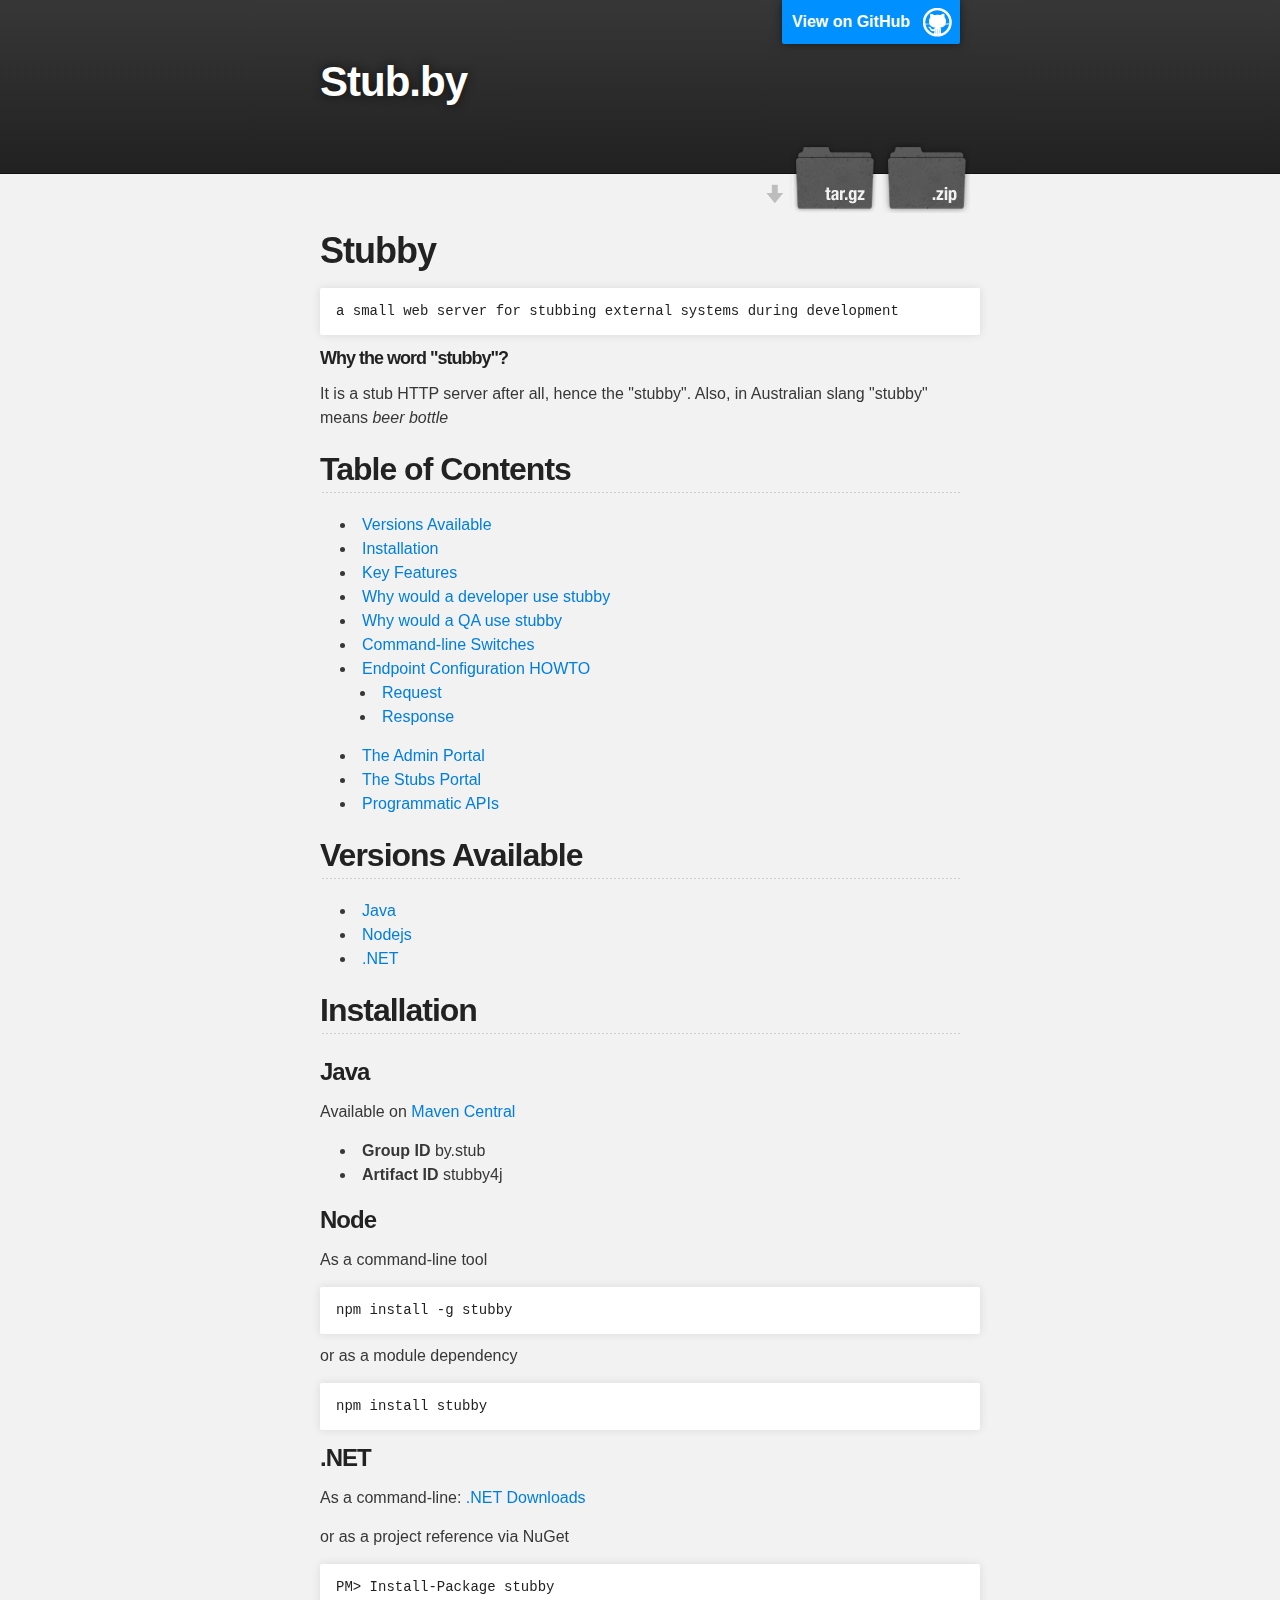
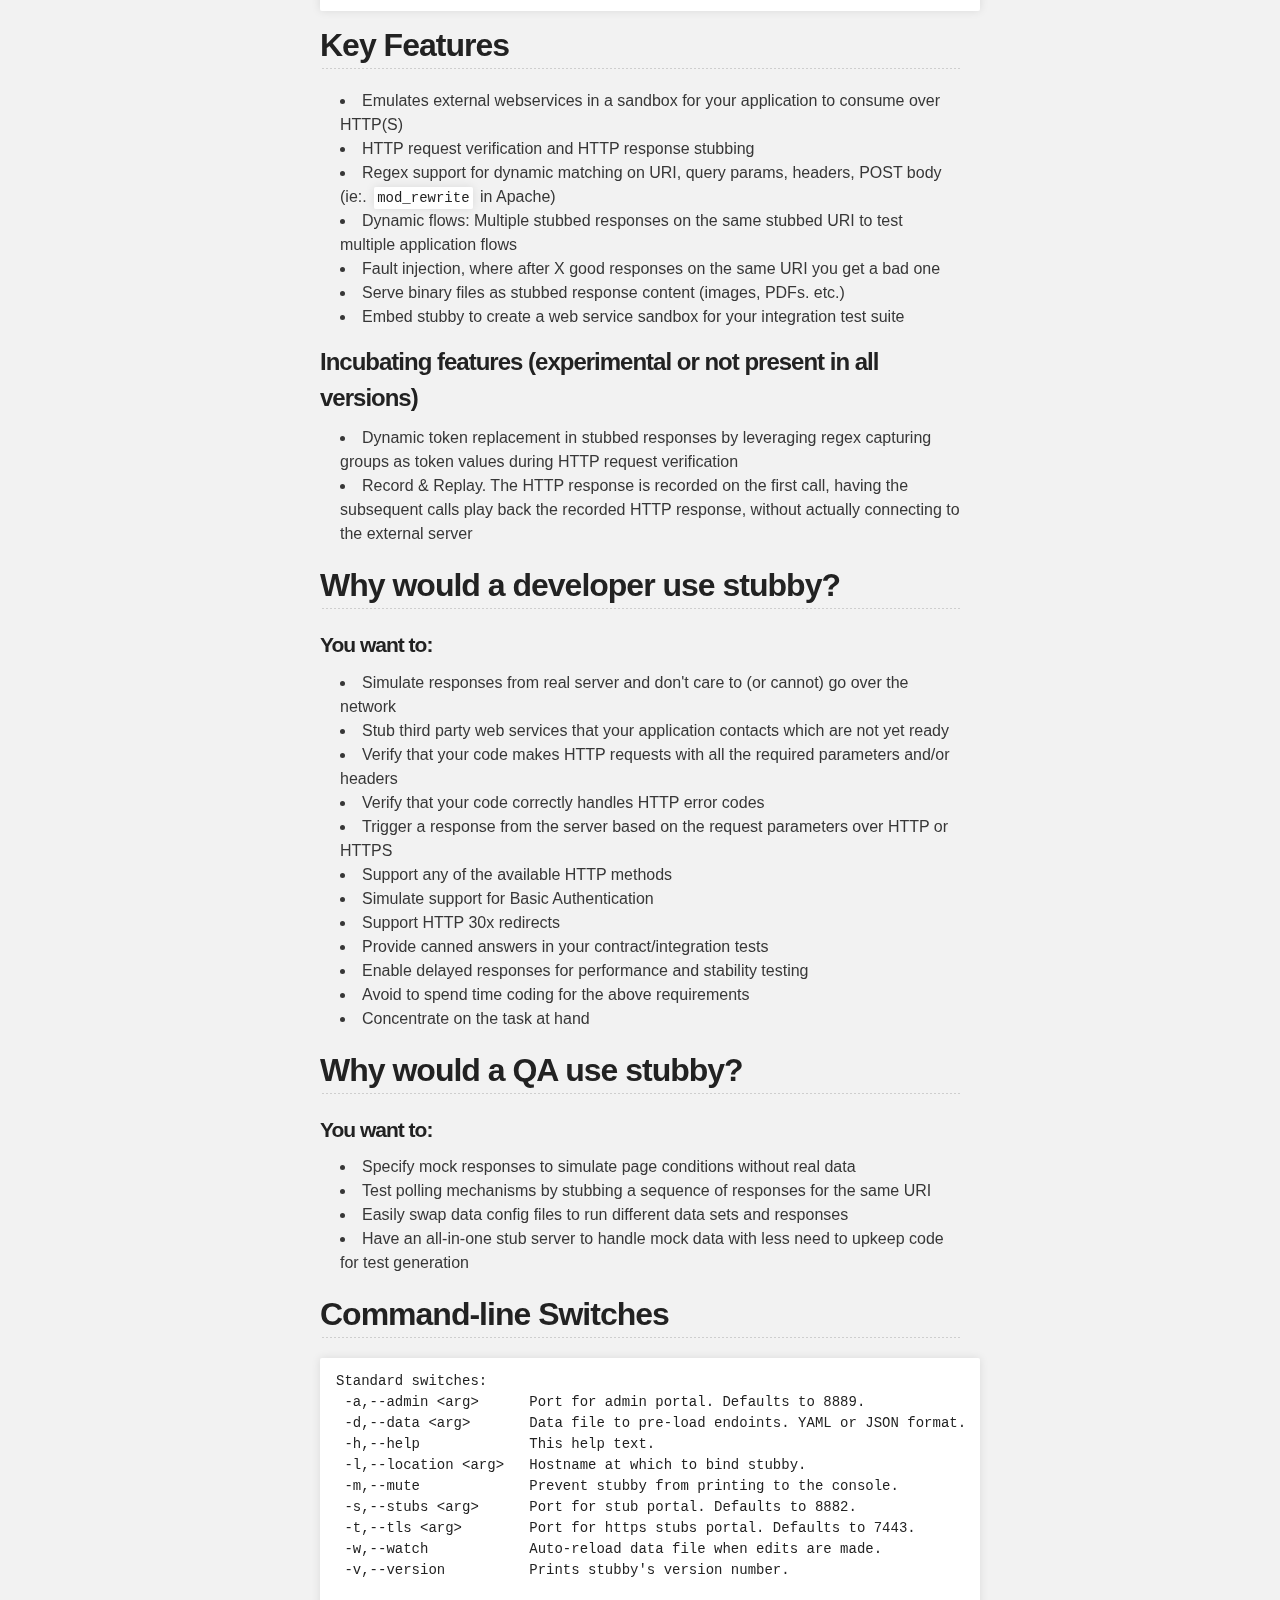
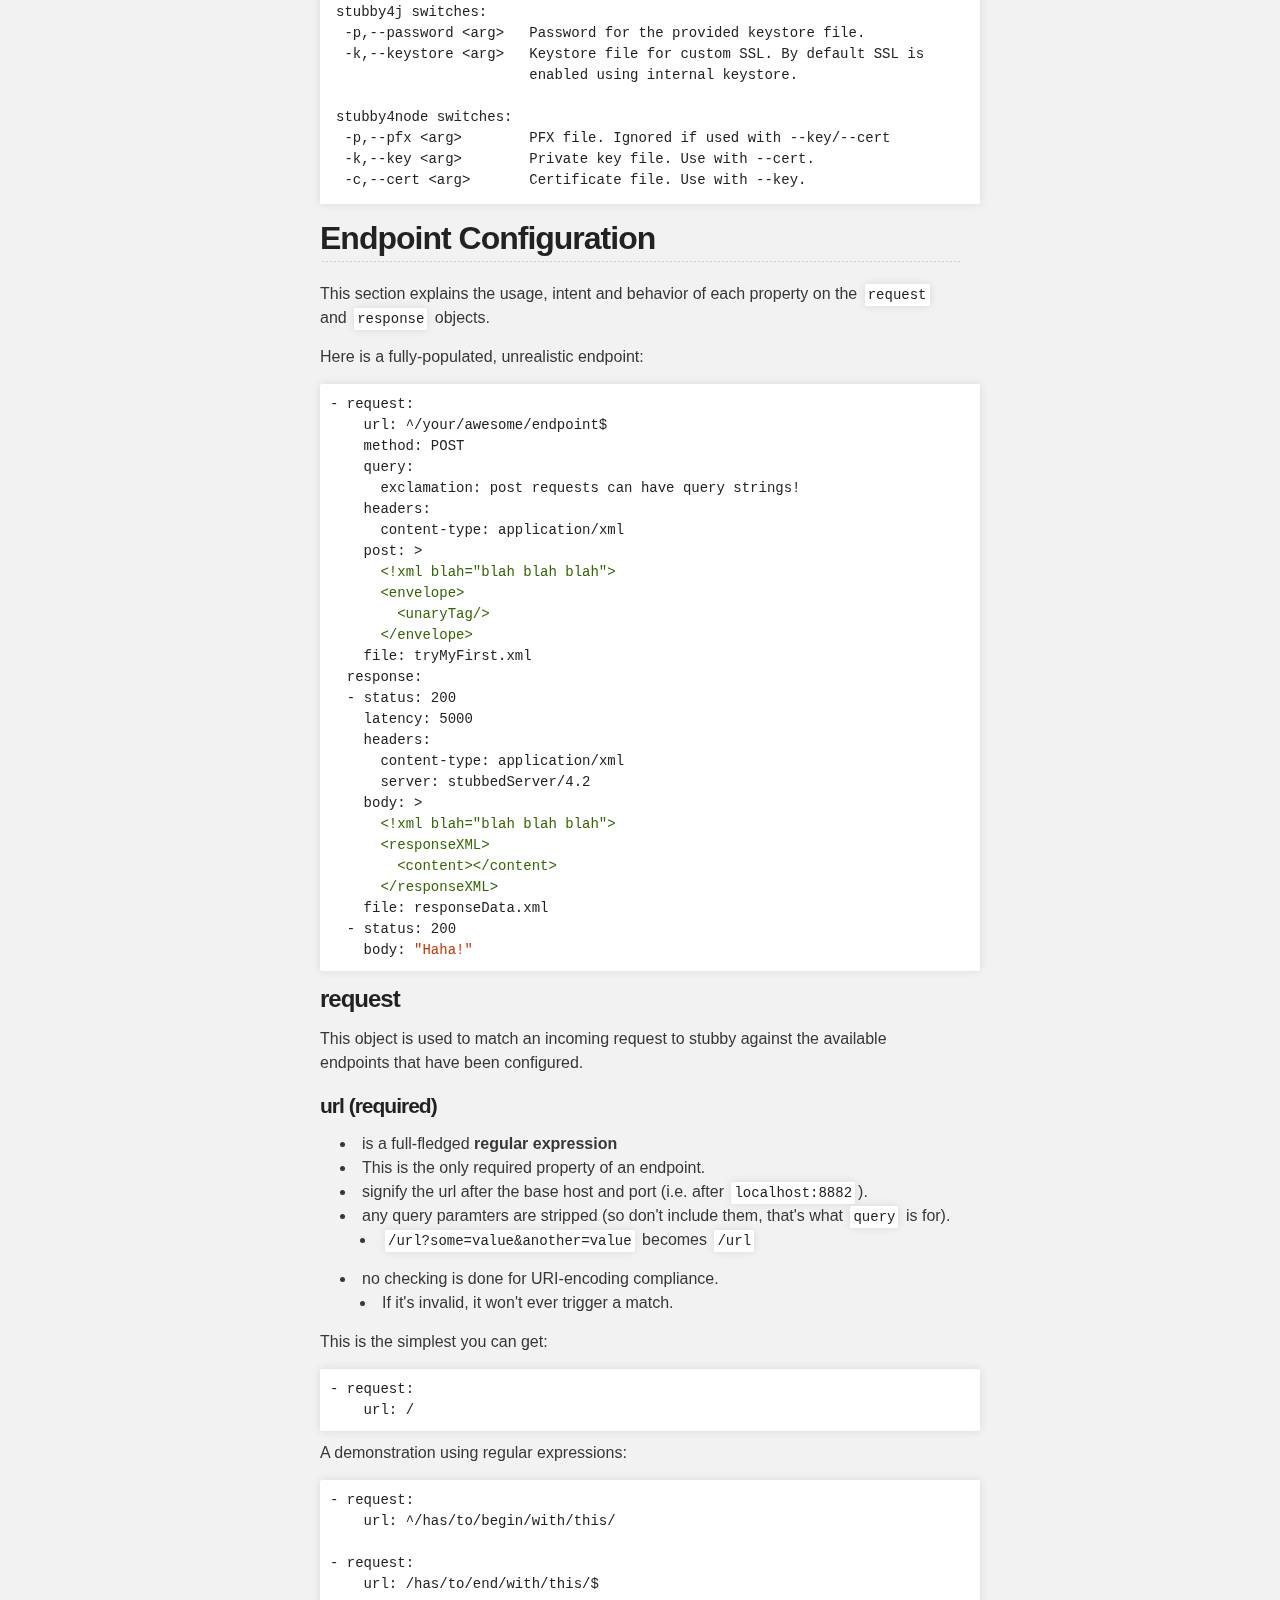
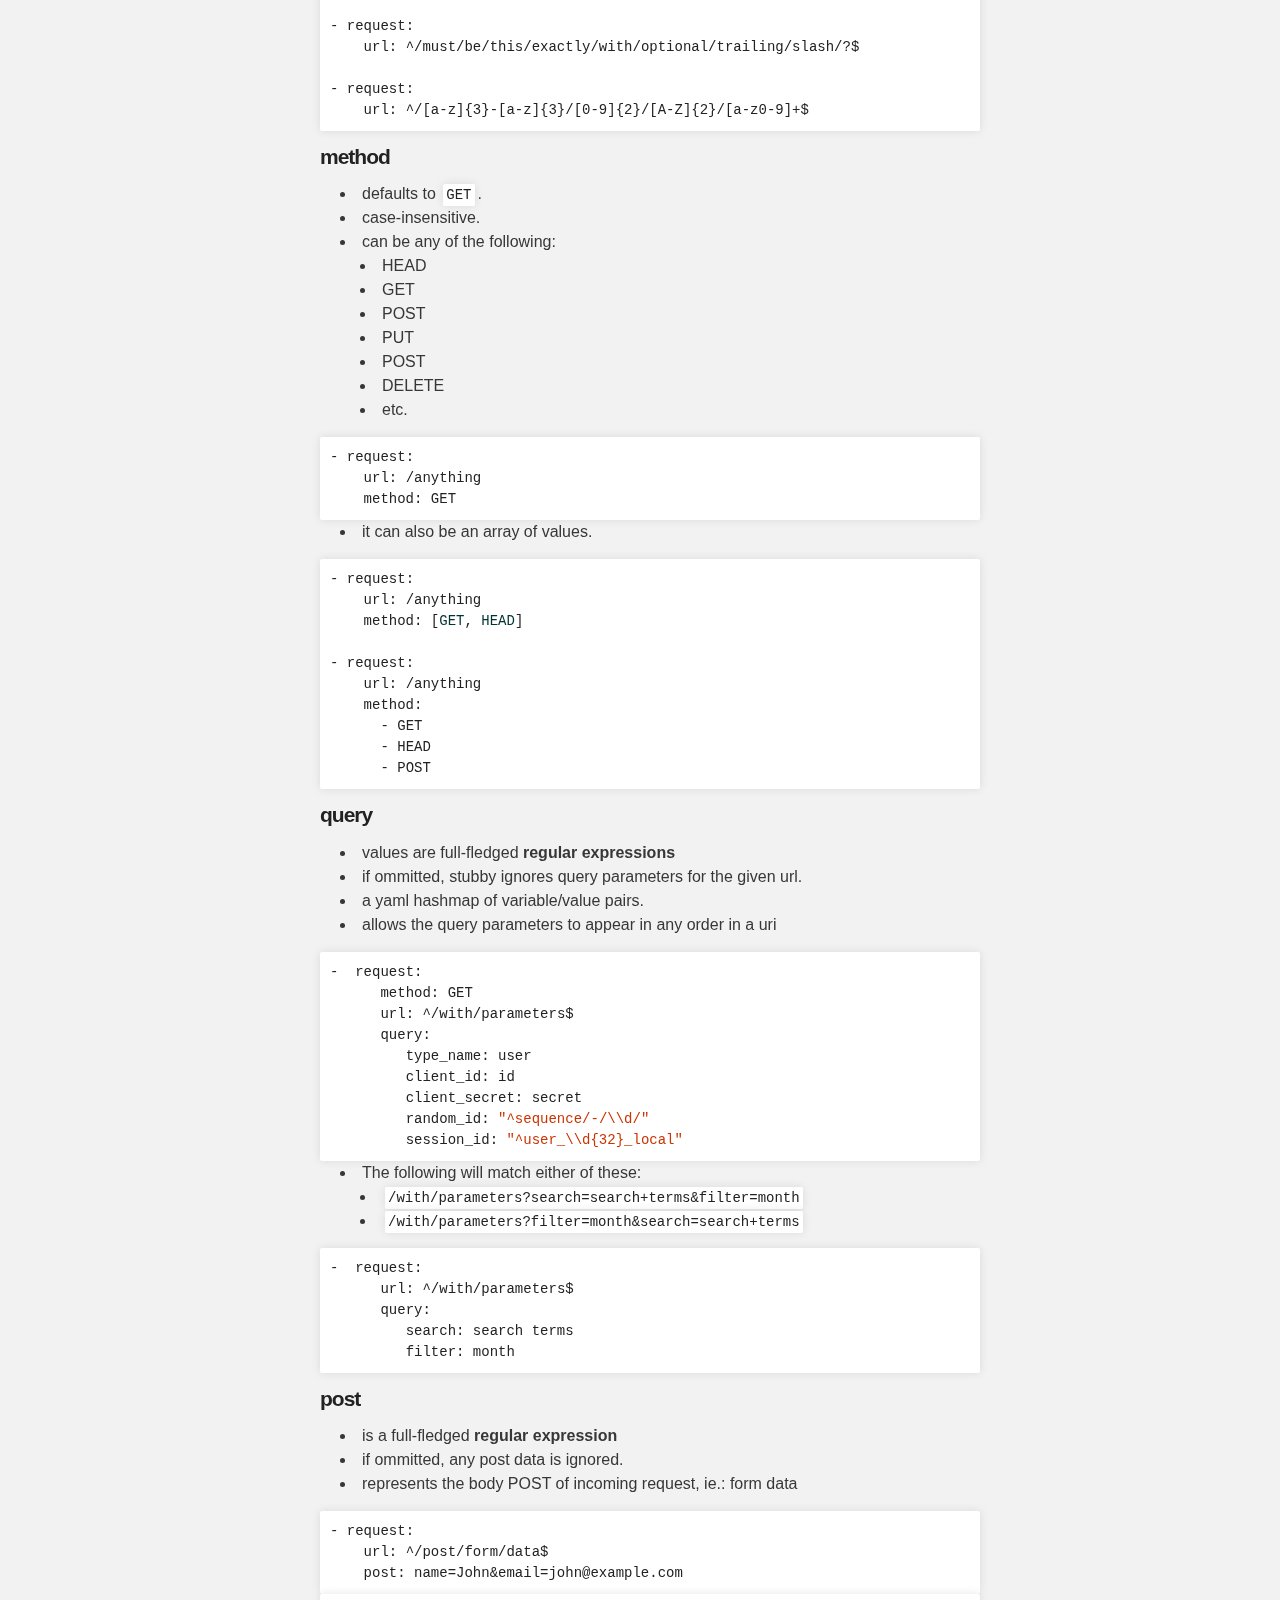
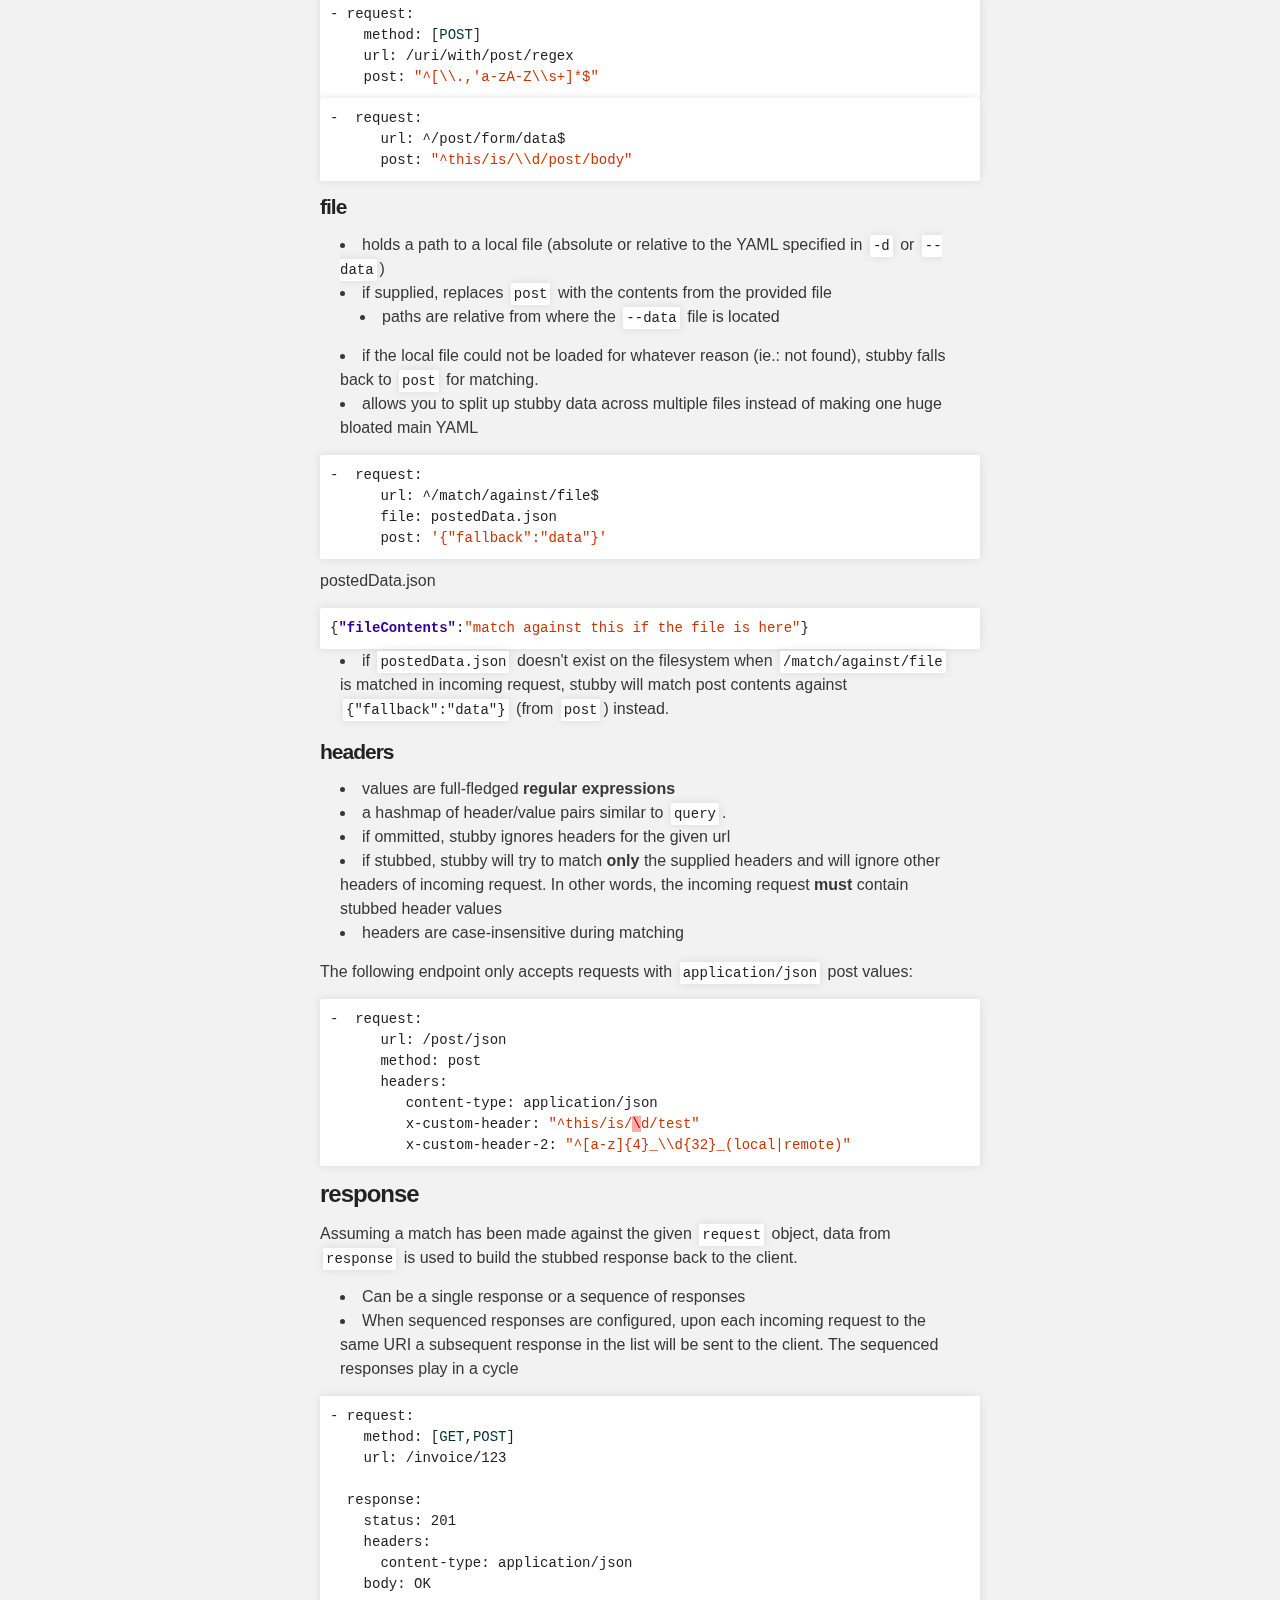
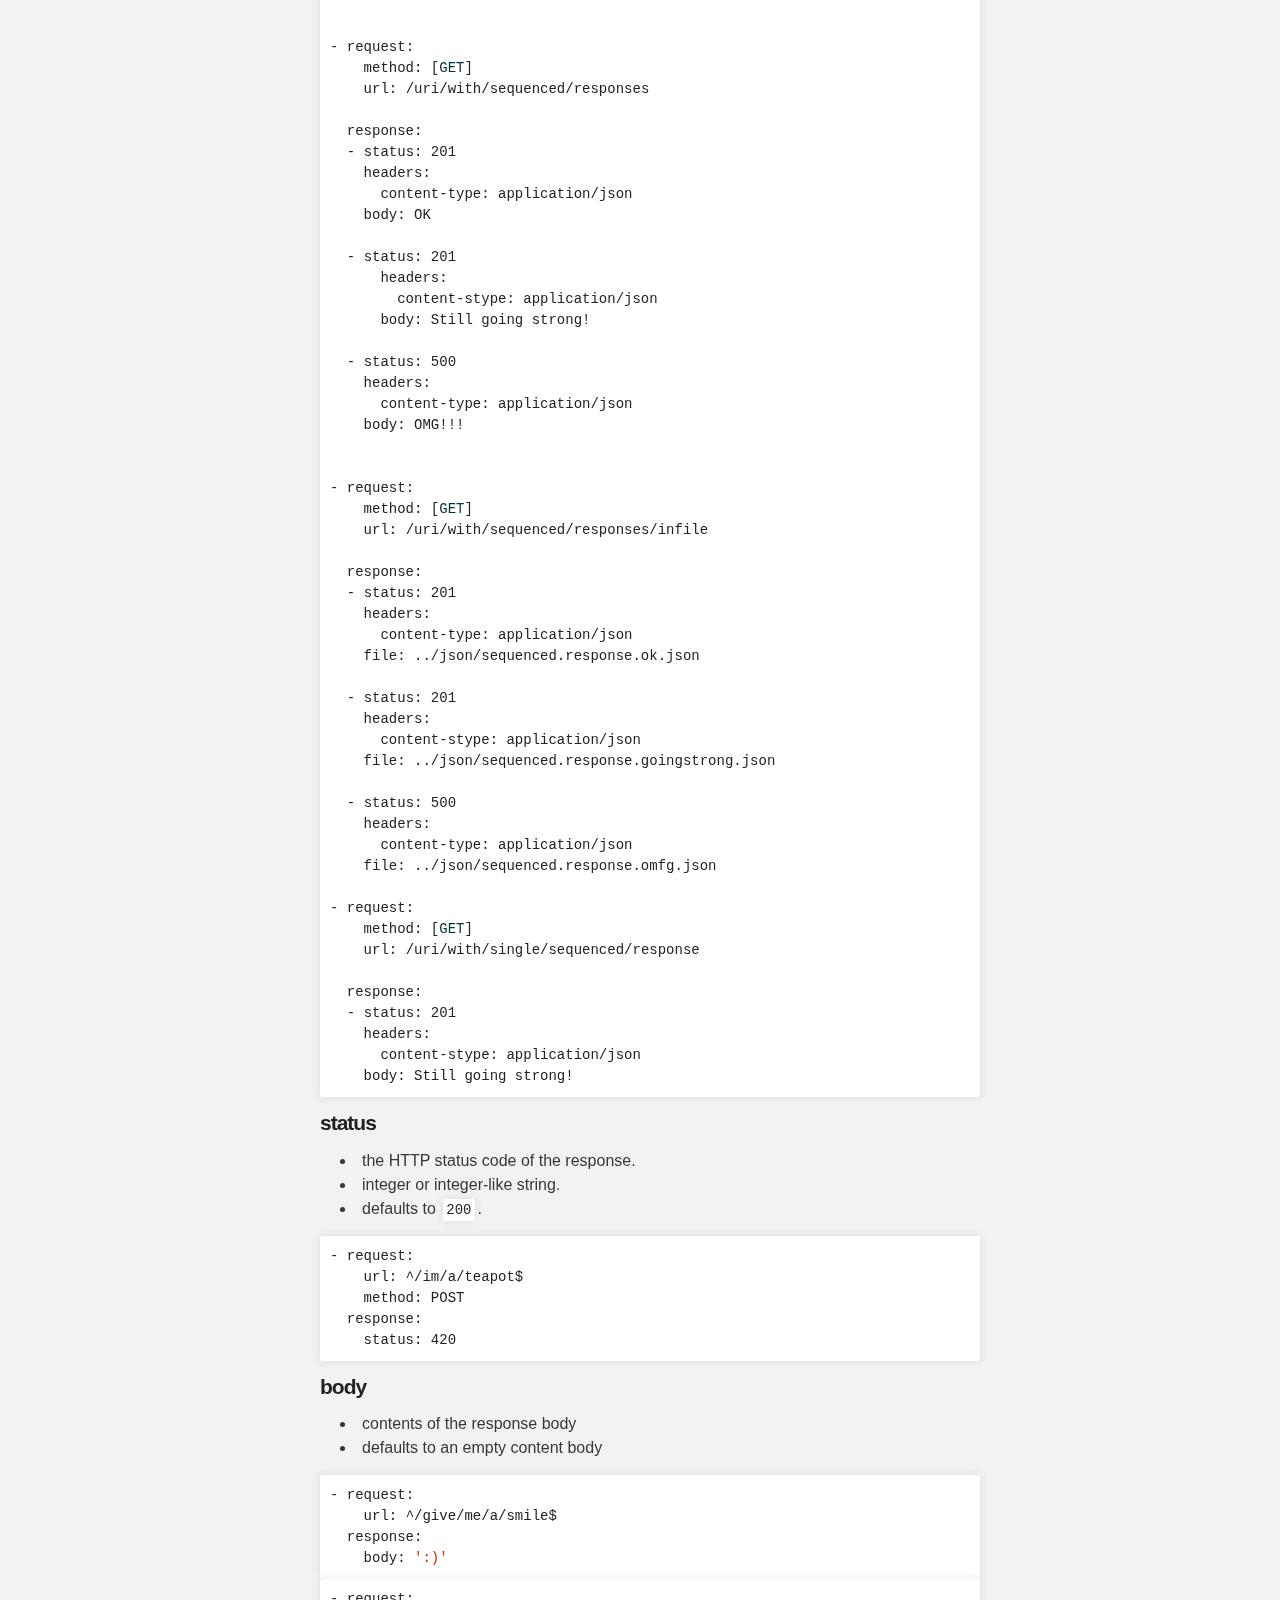
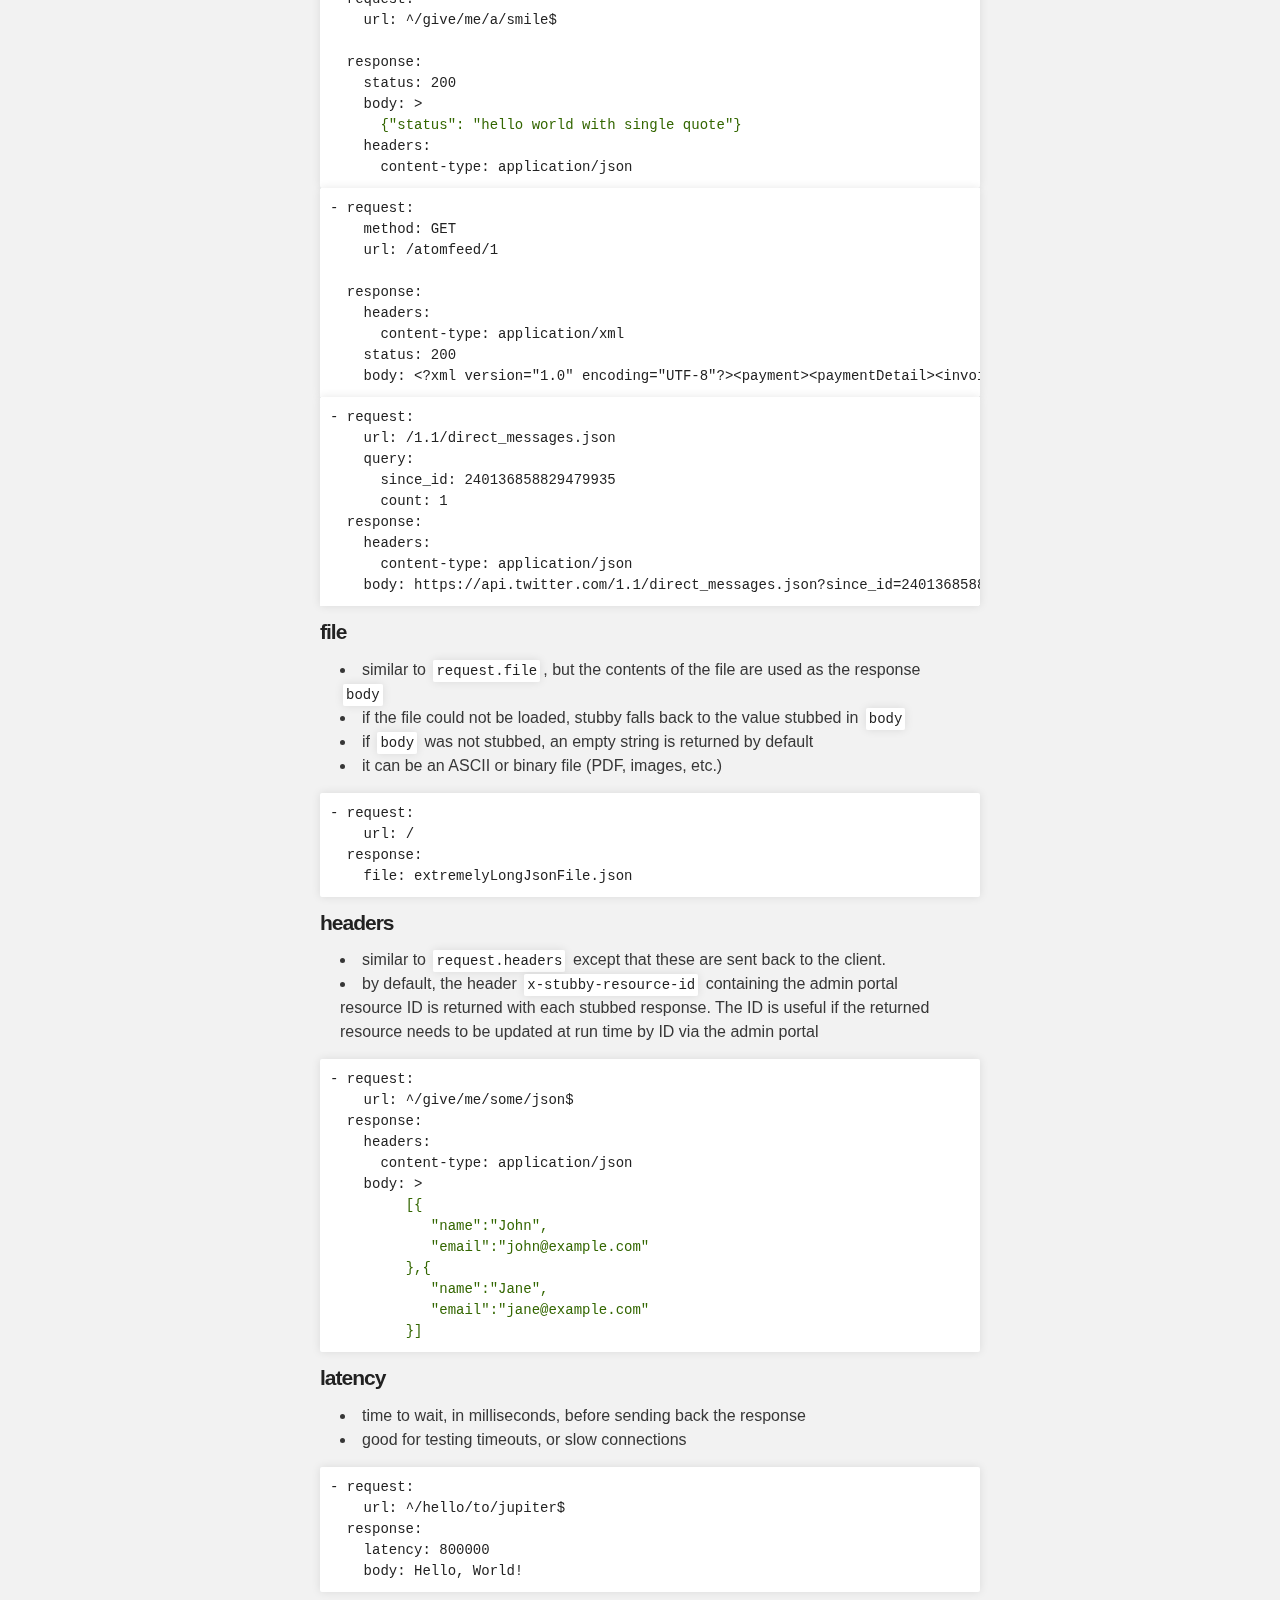
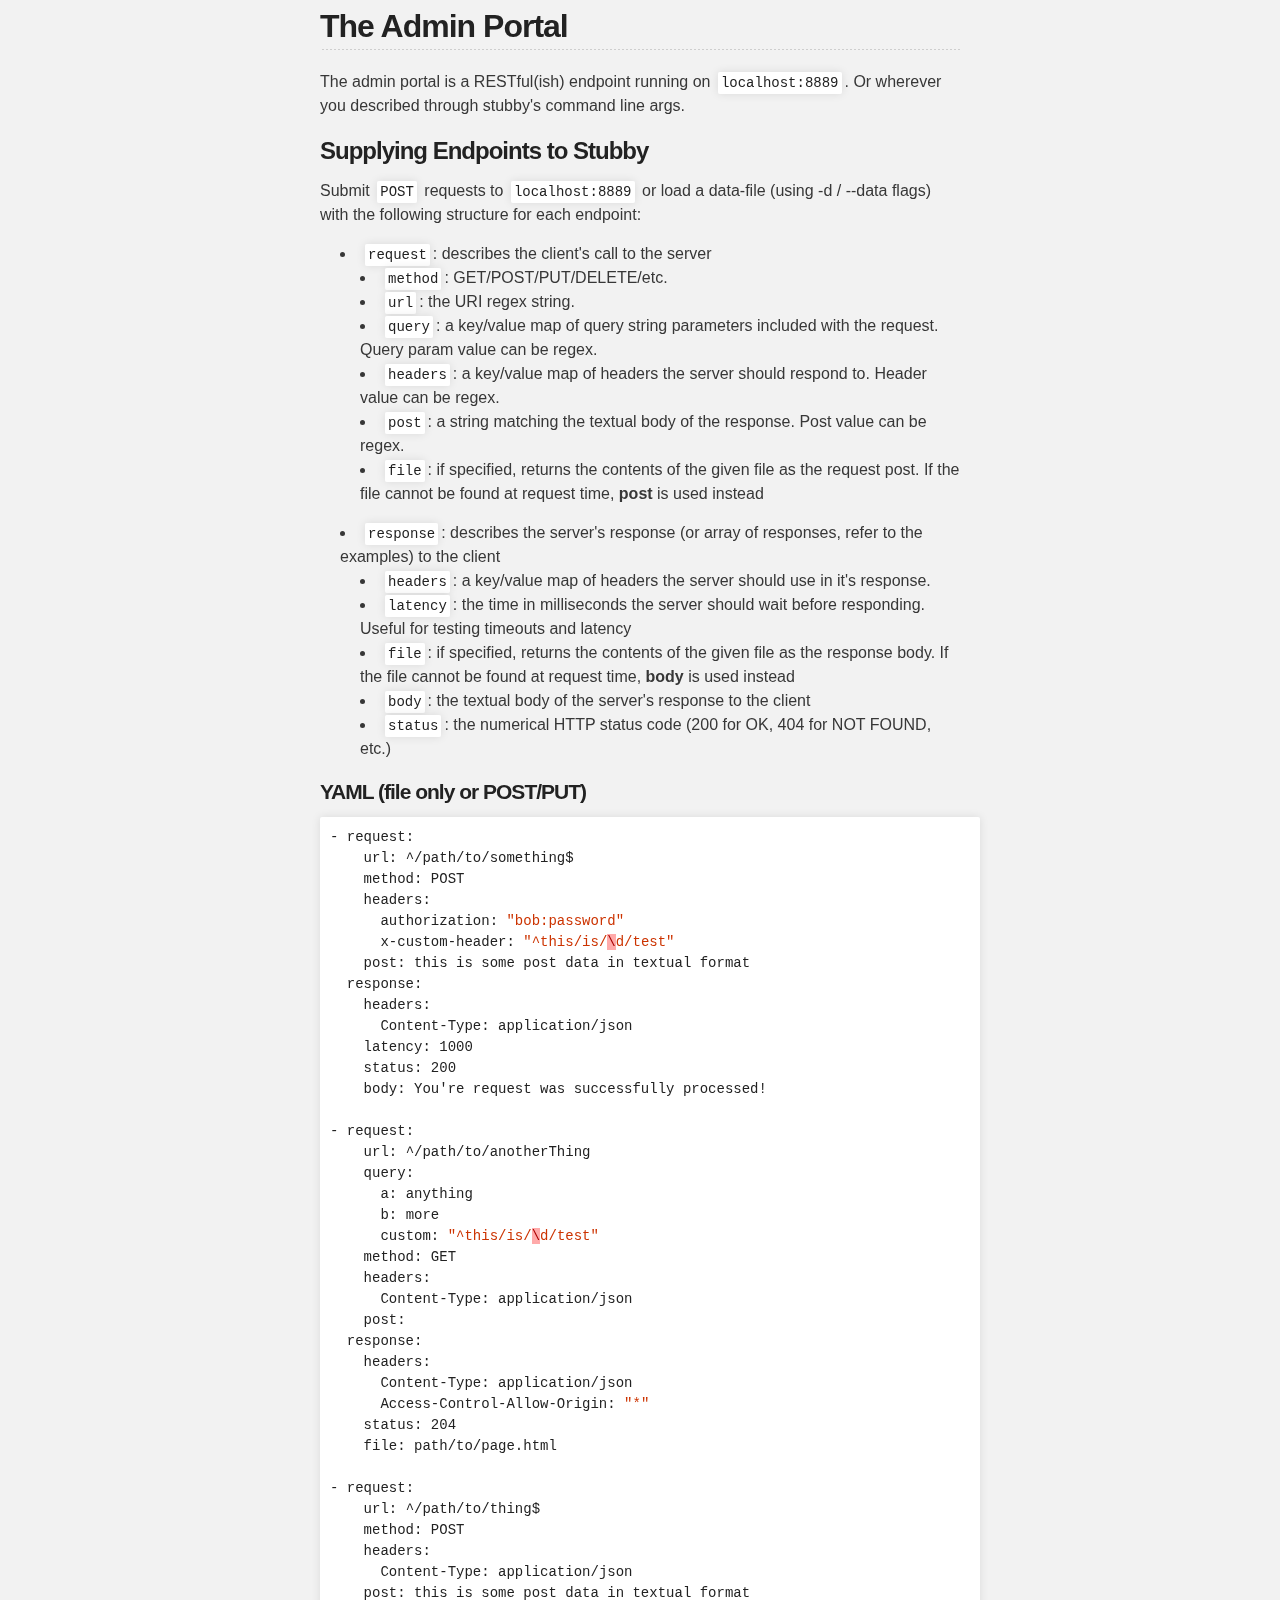
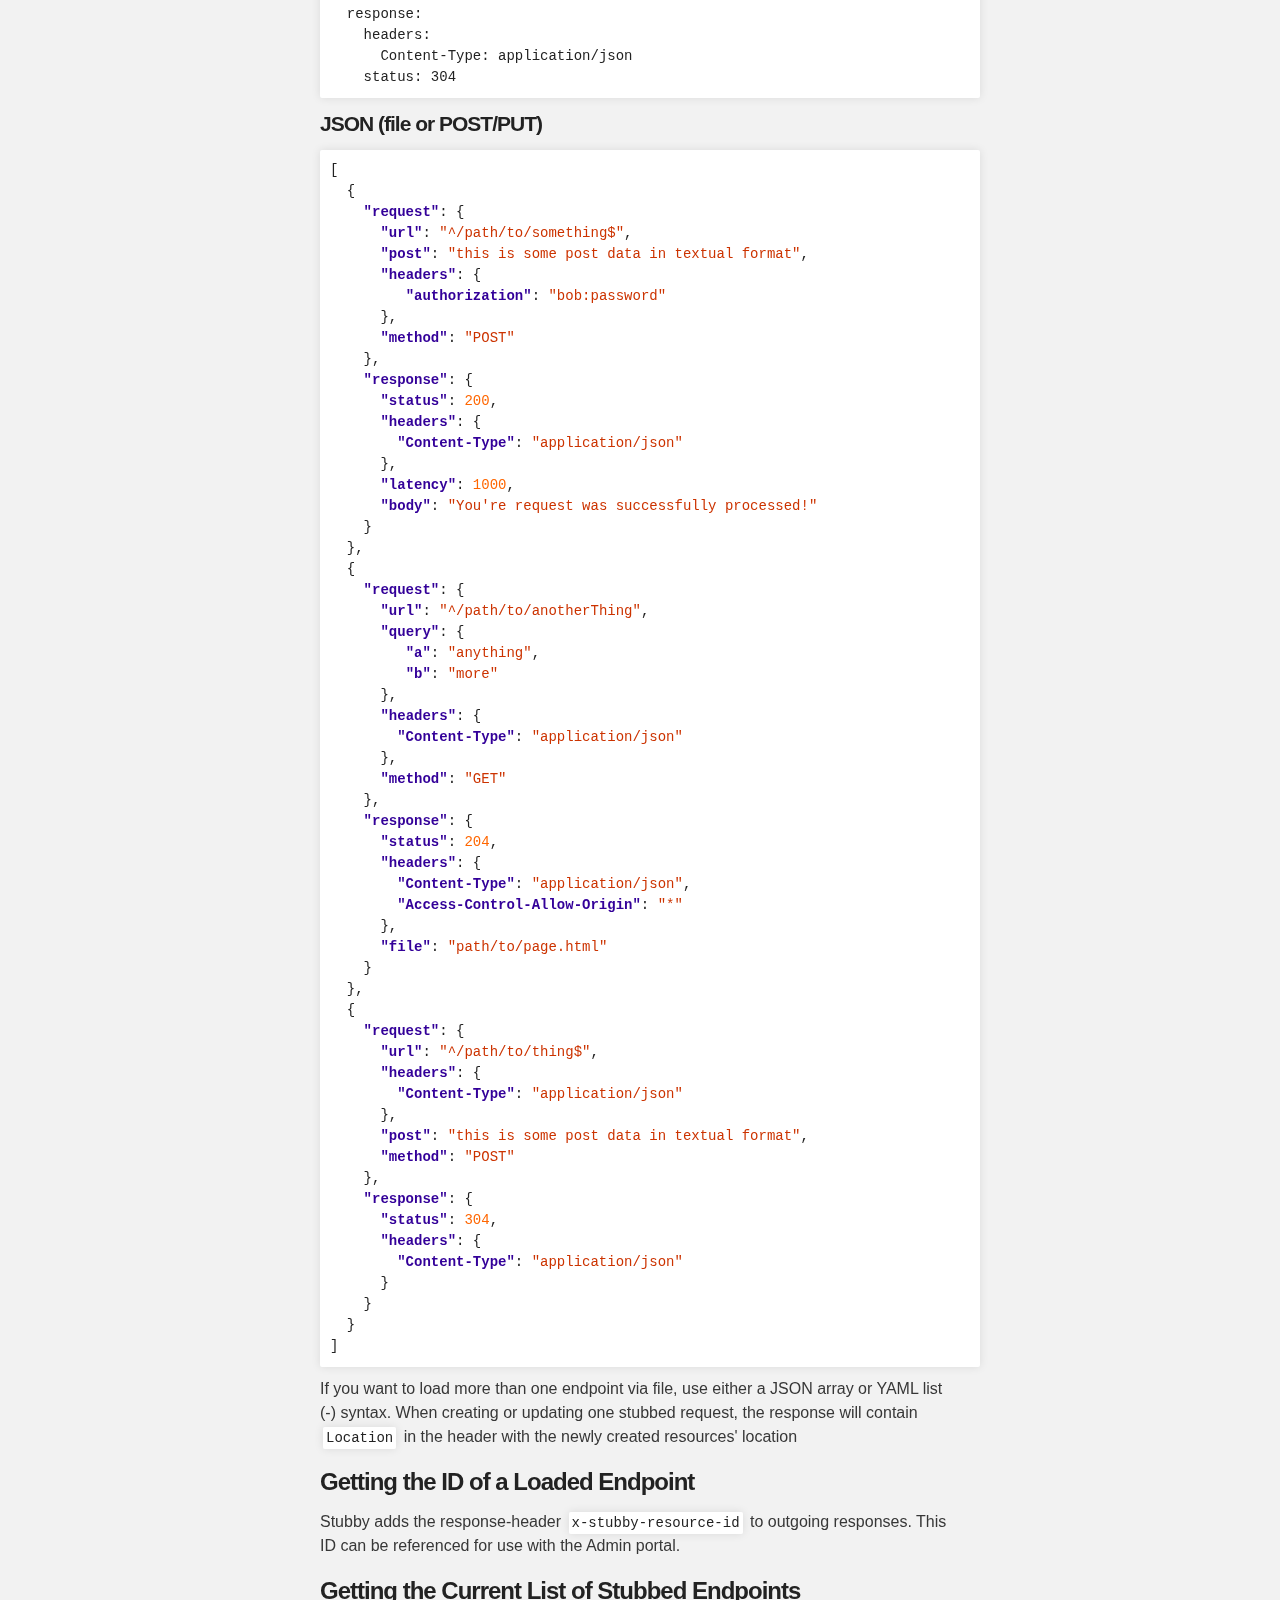
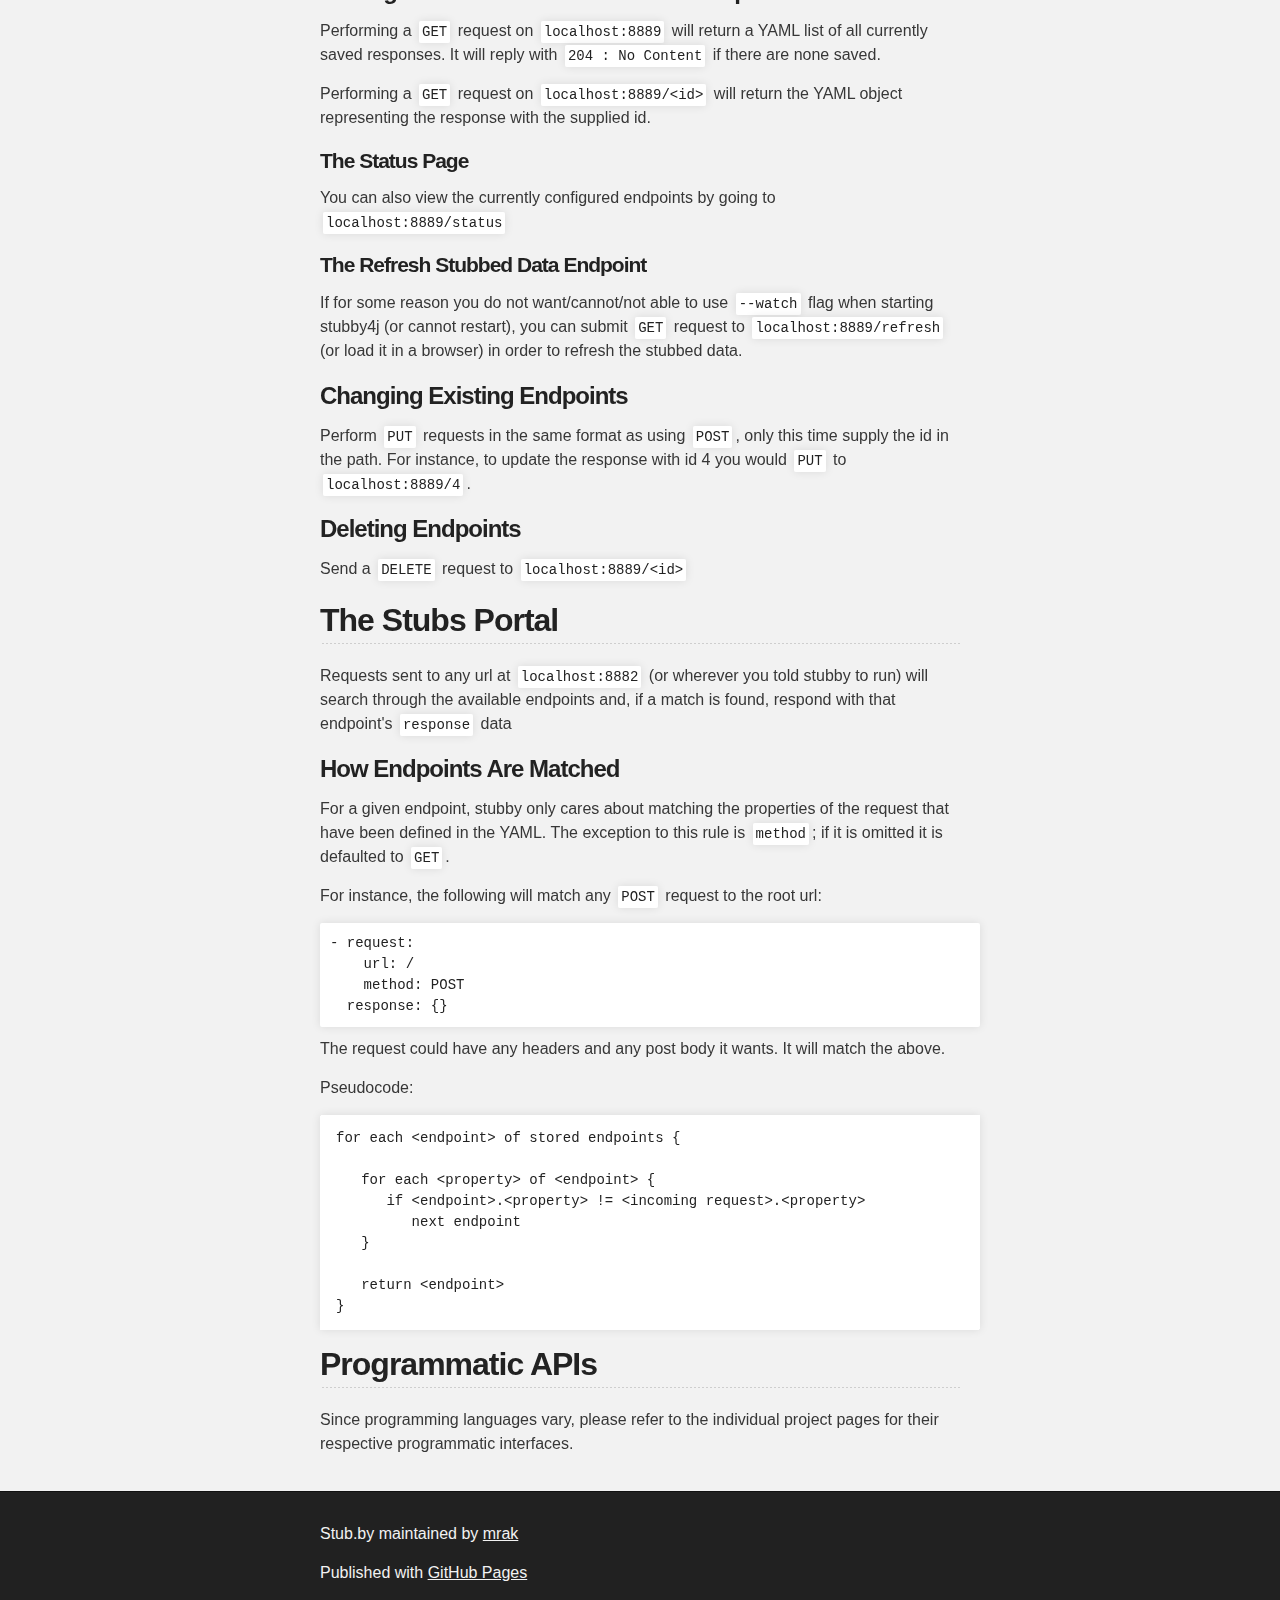
==== commit 3bc41161: "Create gh-pages branch via GitHub" ====
--- a/index.html
+++ b/index.html
@@ -44,11 +44,6 @@
 
 <h2>
 <a name="table-of-contents" class="anchor" href="#table-of-contents"><span class="octicon octicon-link"></span></a>Table of Contents</h2>
-
-<p><strong>stubby4j</strong>: <a href="http://travis-ci.org/azagniotov/stubby4j"><img src="https://secure.travis-ci.org/azagniotov/stubby4j.png?branch=master" alt="Build Status"></a></p>
-
-<p><strong>stubby4node</strong>: <a href="http://travis-ci.org/Afmrak/stubby4node"><img src="https://secure.travis-ci.org/mrak/stubby4node.png?branch=master" alt="Build Status"></a>
-<a href="http://badge.fury.io/js/stubby"><img src="https://badge.fury.io/js/stubby.png" alt="NPM version"></a></p>
 
 <ul>
 <li><a href="#versions-available">Versions Available</a></li>
